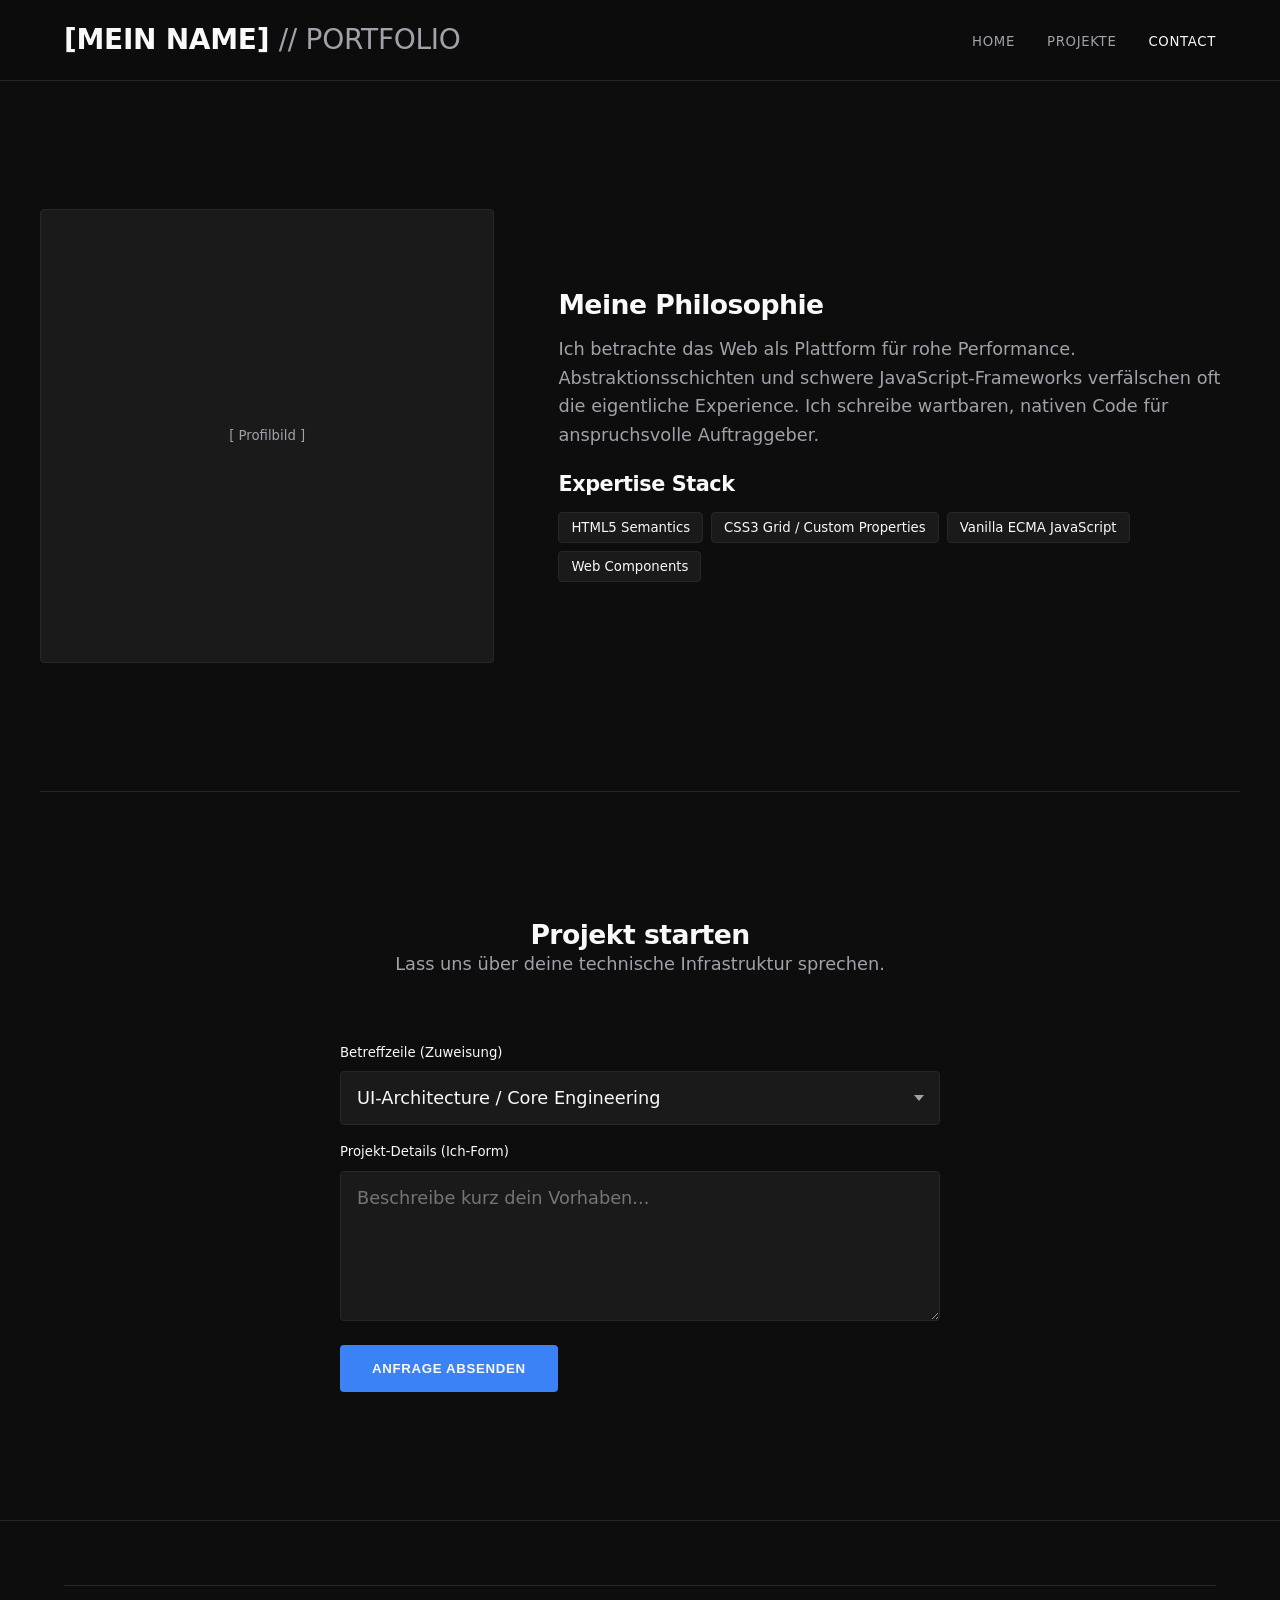
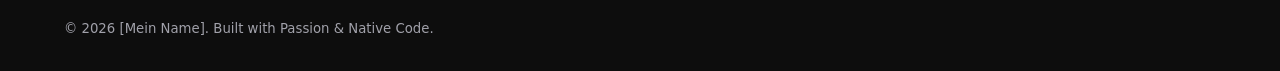
==== html/kontakt.html @ 68e11930 "Add projektdetail.html, projekte.html and kontakt.html basic structure" ====
<!doctype html>
<html lang="de">
  <head>
    <meta charset="UTF-8" />
    <meta name="viewport" content="width=device-width, initial-scale=1.0" />
    <title>About & Contact | Premium Portfolio</title>
    <link rel="stylesheet" href="../css/style.css" />
  </head>

  <body>
    <header class="site-header">
      <div class="container header-inner">
        <div class="logo">[Mein Name] <span>// Portfolio</span></div>
        <nav aria-label="Hauptnavigation">
          <ul class="nav-list">
            <li><a href="index.html" class="nav-link">Home</a></li>
            <li><a href="projekte.html" class="nav-link">Projekte</a></li>
            <li>
              <a href="kontakt.html" class="nav-link active" aria-current="page"
                >Contact</a
              >
            </li>
          </ul>
        </nav>
      </div>
    </header>

    <main class="container section-spacing">
      <section class="split-profile-grid" aria-label="Über mich">
        <div class="profile-image-placeholder"></div>
        <div>
          <h1 style="margin-bottom: var(--space-sm)">Meine Philosophie</h1>
          <p style="margin-bottom: var(--space-md)">
            Ich betrachte das Web als Plattform für rohe Performance.
            Abstraktionsschichten und schwere JavaScript-Frameworks verfälschen
            oft die eigentliche Experience. Ich schreibe wartbaren, nativen Code
            für anspruchsvolle Auftraggeber.
          </p>
          <h3>Expertise Stack</h3>
          <ul class="tech-tag-list">
            <li class="tech-tag">HTML5 Semantics</li>
            <li class="tech-tag">CSS3 Grid / Custom Properties</li>
            <li class="tech-tag">Vanilla ECMA JavaScript</li>
            <li class="tech-tag">Web Components</li>
          </ul>
        </div>
      </section>

      <section
        aria-labelledby="contact-heading"
        style="
          border-top: 1px solid var(--border-color);
          padding-top: var(--space-xxl);
        "
      >
        <div style="text-align: center; margin-bottom: var(--space-xl)">
          <h2 id="contact-heading">Projekt starten</h2>
          <p>Lass uns über deine technische Infrastruktur sprechen.</p>
        </div>

        <form class="form-stack" action="#" method="POST">
          <div>
            <label
              for="subject"
              style="
                display: block;
                font-size: var(--fs-small);
                margin-bottom: var(--space-xs);
              "
              >Betreffzeile (Zuweisung)</label
            >
            <div class="select-wrapper">
              <select id="subject" class="custom-select" name="subject">
                <option value="architecture">
                  UI-Architecture / Core Engineering
                </option>
                <option value="design-system">
                  Design System Implementation
                </option>
                <option value="consulting">
                  Technisches Consulting / Performance-Audit
                </option>
              </select>
            </div>
          </div>

          <div>
            <label
              for="msg"
              style="
                display: block;
                font-size: var(--fs-small);
                margin-bottom: var(--space-xs);
              "
              >Projekt-Details (Ich-Form)</label
            >
            <textarea
              id="msg"
              class="form-textarea"
              placeholder="Beschreibe kurz dein Vorhaben..."
              name="message"
              required
            ></textarea>
          </div>

          <button
            type="submit"
            class="btn btn-primary"
            style="align-self: flex-start"
          >
            Anfrage absenden
          </button>
        </form>
      </section>
    </main>

    <footer class="site-footer">
      <div class="container">
        <div class="footer-bottom">
          <p>&copy; 2026 [Mein Name]. Built with Passion & Native Code.</p>
        </div>
      </div>
    </footer>
  </body>
</html>
---- css/style.css ----
/* ==========================================================================
   HIGH-CONTRAST MINIMALIST DESIGN SYSTEM
   ========================================================================== */

:root {
  /* Farb-Tokens */
  --bg-primary: #0d0d0d;
  /* Tiefes Schwarzgrau */
  --bg-secondary: #1a1a1a;
  /* Surface / Karten / Felder */
  --text-main: #f9f9f9;
  /* Nahezu Weiß für Core-Inhalte */
  --text-muted: #a1a1aa;
  /* Kühles Mittelgrau für Fließtext */
  --accent: #3b82f6;
  /* Strahlendes Königsblau */
  --accent-hover: #60a5fa;
  /* Hellere Nuance für Interaktionen */
  --border-color: #27272a;
  /* Subtiles Trenngrau */

  /* 8px-Rastersystem */
  --space-xs: 8px;
  --space-sm: 16px;
  --space-md: 24px;
  --space-lg: 32px;
  --space-xl: 64px;
  --space-xxl: 128px;

  /* Typografie (Fokus auf Inter / System-Sans) */
  --fs-h1: clamp(2.5rem, 5vw + 1rem, 4.5rem);
  --fs-h2: clamp(1.85rem, 3.5vw + 1rem, 2.75rem);
  --fs-h3: clamp(1.25rem, 1.5vw + 1rem, 1.75rem);
  --fs-body: clamp(1rem, 0.2vw + 0.95rem, 1.125rem);
  --fs-small: clamp(0.8rem, 0.1vw + 0.75rem, 0.9rem);
}

/* ==========================================================================
   GLOBAL RESETS
   ========================================================================== */

*,
*::before,
*::after {
  box-sizing: border-box;
  margin: 0;
  padding: 0;
}

body {
  background-color: var(--bg-primary);
  color: var(--text-main);
  font-family:
    "Inter",
    system-ui,
    -apple-system,
    sans-serif;
  font-size: var(--fs-body);
  line-height: 1.6;
  display: flex;
  flex-direction: column;
  min-height: 100vh;
  overflow-x: hidden;
}

/* Typografie Core */
h1,
h2,
h3 {
  font-weight: 700;
  letter-spacing: -0.02em;
  line-height: 1.1;
  color: var(--text-main);
}

p {
  color: var(--text-muted);
}

a {
  color: inherit;
  text-decoration: none;
  transition: all 0.2s ease-in-out;
}

.container {
  width: 100%;
  max-width: 1200px;
  /* Laut Konzept */
  margin: 0 auto;
  padding: 0 var(--space-md);
}

.section-spacing {
  padding: var(--space-xxl) 0;
}

/* ==========================================================================
   KOMPONENTEN & SEKTIONEN
   ========================================================================== */

/* Header & Navigation */
.site-header {
  border-bottom: 1px solid var(--border-color);
  background-color: rgba(13, 13, 13, 0.8);
  backdrop-filter: blur(12px);
  position: sticky;
  top: 0;
  z-index: 100;
}

.header-inner {
  display: flex;
  justify-content: space-between;
  align-items: center;
  height: 80px;
}

.logo {
  font-weight: 800;
  font-size: var(--fs-h3);
  text-transform: uppercase;
  letter-spacing: -0.01em;
}

.logo span {
  font-weight: 400;
  color: var(--text-muted);
}

.nav-list {
  display: flex;
  gap: var(--space-lg);
  list-style: none;
}

.nav-link {
  font-size: var(--fs-small);
  font-weight: 500;
  text-transform: uppercase;
  letter-spacing: 0.05em;
  color: var(--text-muted);
}

.nav-link:hover,
.nav-link.active {
  color: var(--text-main);
}

/* Hero Sektion */
.hero {
  min-height: 70vh;
  display: flex;
  flex-direction: column;
  justify-content: center;
  align-items: flex-start;
}

.hero-pitch {
  font-size: var(--fs-h1);
  max-width: 20ch;
  margin-bottom: var(--space-md);
}

.hero-lead {
  font-size: var(--fs-h3);
  max-width: 40ch;
  margin-bottom: var(--space-xl);
}

/* Buttons */
.btn {
  display: inline-flex;
  align-items: center;
  padding: var(--space-sm) var(--space-lg);
  font-size: var(--fs-small);
  font-weight: 600;
  text-transform: uppercase;
  letter-spacing: 0.05em;
  border-radius: 4px;
  cursor: pointer;
  transition: all 0.2s ease;
}

.btn-primary {
  background-color: var(--accent);
  color: var(--text-main);
  border: none;
}

.btn-primary:hover {
  background-color: var(--accent-hover);
}

/* Projekt-Grid (3 Spalten) */
.project-grid {
  display: grid;
  grid-template-columns: repeat(3, 1fr);
  gap: var(--space-md);
  margin-top: var(--space-xl);
}

.project-card {
  background-color: var(--bg-secondary);
  border: 1px solid var(--border-color);
  border-radius: 4px;
  overflow: hidden;
  display: flex;
  flex-direction: column;
}

.project-card:hover {
  border-color: var(--accent);
}

.card-image {
  width: 100%;
  aspect-ratio: 16 / 9;
  background-color: var(--bg-primary);
  border-bottom: 1px solid var(--border-color);
}

.card-body {
  padding: var(--space-lg);
  display: flex;
  flex-direction: column;
  gap: var(--space-sm);
  flex-grow: 1;
}

.card-tags {
  display: flex;
  gap: var(--space-xs);
}

.tag {
  font-size: 10px;
  text-transform: uppercase;
  letter-spacing: 0.05em;
  color: var(--accent);
  font-weight: 600;
}

.card-text {
  font-size: var(--fs-small);
  flex-grow: 1;
}

.card-link {
  font-size: var(--fs-small);
  font-weight: 600;
  color: var(--text-main);
  margin-top: var(--space-sm);
}

.card-link:hover {
  color: var(--accent);
}

/* Newsletter-Formular Sektion */
.newsletter {
  background-color: var(--bg-secondary);
  border-top: 1px solid var(--border-color);
  border-bottom: 1px solid var(--border-color);
}

.newsletter-inner {
  display: flex;
  justify-content: space-between;
  align-items: center;
  gap: var(--space-xl);
}

.newsletter-text {
  max-width: 500px;
}

.newsletter-text h2 {
  margin-bottom: var(--space-sm);
}

.newsletter-form {
  display: flex;
  gap: var(--space-sm);
  flex-grow: 1;
  max-width: 500px;
}

.input-field {
  flex-grow: 1;
  background-color: var(--bg-primary);
  border: 1px solid var(--border-color);
  padding: var(--space-sm);
  color: var(--text-main);
  font-family: inherit;
  border-radius: 4px;
}

.input-field:focus {
  outline: none;
  border-color: var(--accent);
}

/* Footer Architecture */
.site-footer {
  background-color: var(--bg-primary);
  border-top: 1px solid var(--border-color);
  padding: var(--space-xl) 0 var(--space-lg) 0;
  margin-top: auto;
}

.footer-inner {
  display: flex;
  justify-content: space-between;
  align-items: flex-start;
  margin-bottom: var(--space-xl);
}

.footer-col h4 {
  font-size: var(--fs-small);
  text-transform: uppercase;
  letter-spacing: 0.1em;
  margin-bottom: var(--space-sm);
}

.footer-links {
  list-style: none;
  display: flex;
  flex-direction: column;
  gap: var(--space-xs);
}

.footer-links a {
  font-size: var(--fs-small);
  color: var(--text-muted);
}

.footer-links a:hover {
  color: var(--text-main);
}

.footer-bottom {
  border-top: 1px solid var(--border-color);
  padding-top: var(--space-lg);
  display: flex;
  justify-content: space-between;
  font-size: var(--fs-small);
  color: var(--text-muted);
}

/* ==========================================================================
   RESPONSIVE LAYOUT BREAKPOINTS
   ========================================================================== */

@media (max-width: 1024px) {
  .project-grid {
    grid-template-columns: repeat(2, 1fr);
    /* Tablet: 2 Spalten */
  }

  .newsletter-inner {
    flex-direction: column;
    align-items: start;
  }

  .newsletter-form {
    width: 100%;
    max-width: none;
  }
}

@media (max-width: 768px) {
  .project-grid {
    grid-template-columns: 1fr;
    /* Mobile: 1 Spalte */
  }

  .header-inner,
  .footer-inner,
  .footer-bottom {
    flex-direction: column;
    gap: var(--space-lg);
    text-align: center;
  }

  .footer-inner {
    align-items: center;
  }

  .newsletter-form {
    flex-direction: column;
  }
}

/* ==========================================================================
   PROJEKTÜBERSICHT (projekte.html) EXTENSIONS
   ========================================================================== */

/* Filter-Bar Flexbox System */
.filter-bar {
  display: flex;
  gap: var(--space-sm);
  flex-wrap: wrap;
  margin-bottom: var(--space-xl);
  list-style: none;
}

.filter-pill {
  background-color: var(--bg-secondary);
  border: 1px solid var(--border-color);
  color: var(--text-muted);
  padding: var(--space-xs) var(--space-sm);
  border-radius: 30px;
  /* Perfekte Pillenform */
  font-size: var(--fs-small);
  font-weight: 600;
  cursor: pointer;
  text-transform: uppercase;
  letter-spacing: 0.05em;
  transition: all 0.2s cubic-bezier(0.4, 0, 0.2, 1);
}

.filter-pill:hover {
  border-color: var(--text-main);
  color: var(--text-main);
}

/* Aktiv Invertiert Zustand */
.filter-pill.active {
  background-color: var(--text-main);
  color: var(--bg-primary);
  border-color: var(--text-main);
}

/* Bookmark Herz-Icon */
.bookmark-btn {
  position: absolute;
  top: var(--space-sm);
  right: var(--space-sm);
  background-color: rgba(13, 13, 13, 0.7);
  border: 1px solid var(--border-color);
  color: var(--text-muted);
  width: 36px;
  height: 36px;
  border-radius: 50%;
  display: flex;
  align-items: center;
  justify-content: center;
  cursor: pointer;
  backdrop-filter: blur(4px);
  z-index: 10;
  transition: all 0.2s ease;
}

.bookmark-btn:hover {
  color: #ef4444;
  border-color: #ef4444;
  transform: scale(1.05);
}

.bookmark-btn svg {
  width: 18px;
  height: 18px;
  fill: currentColor;
}

/* ==========================================================================
   PROJEKTDETAIL (projektdetail.html) EXTENSIONS
   ========================================================================== */

/* Asymmetrisches 2-Spalten-Grid (60% / 40%) */
.detail-grid {
  display: grid;
  grid-template-columns: 1.2fr 0.8fr;
  /* Entspricht exakt dem 60% zu 40% Verhältnis */
  gap: var(--space-xl);
  align-items: start;
}

.media-stack {
  display: flex;
  flex-direction: column;
  gap: var(--space-md);
}

.media-placeholder-video {
  width: 100%;
  aspect-ratio: 16 / 9;
  background-color: var(--bg-secondary);
  border: 1px solid var(--border-color);
  border-radius: 4px;
}

.sidebar-sticky {
  position: sticky;
  top: 112px;
  /* Header-Höhe + Padding */
  display: flex;
  flex-direction: column;
  gap: var(--space-lg);
}

/* Widget Container */
.calendar-widget-placeholder {
  background-color: var(--bg-secondary);
  border: 1px solid var(--border-color);
  border-radius: 4px;
  padding: var(--space-lg);
  min-height: 320px;
  display: flex;
  flex-direction: column;
  justify-content: center;
  align-items: center;
  text-align: center;
}

/* ==========================================================================
   KONTAKT & ÜBER MICH (kontakt.html) EXTENSIONS
   ========================================================================== */

.split-profile-grid {
  display: grid;
  grid-template-columns: 1fr 1.5fr;
  gap: var(--space-xl);
  align-items: center;
  margin-bottom: var(--space-xxl);
}

.profile-image-placeholder {
  width: 100%;
  aspect-ratio: 1 / 1;
  /* Quadratisch laut Blueprint */
  background-color: var(--bg-secondary);
  border: 1px solid var(--border-color);
  border-radius: 4px;
  position: relative;
}

.profile-image-placeholder::before {
  content: "[ Profilbild ]";
  position: absolute;
  top: 50%;
  left: 50%;
  transform: translate(-50%, -50%);
  color: var(--text-muted);
  font-size: var(--fs-small);
}

.tech-tag-list {
  display: flex;
  flex-wrap: wrap;
  gap: var(--space-xs);
  margin-top: var(--space-sm);
  list-style: none;
}

.tech-tag {
  background-color: var(--bg-secondary);
  border: 1px solid var(--border-color);
  padding: 4px 12px;
  font-size: var(--fs-small);
  border-radius: 4px;
}

/* Stilisierter Custom Select Dropdown */
.select-wrapper {
  position: relative;
  width: 100%;
}

.custom-select {
  width: 100%;
  padding: var(--space-sm);
  background-color: var(--bg-secondary);
  /* Vorgabe: Input auf bg-secondary */
  border: 1px solid var(--border-color);
  color: var(--text-main);
  font-family: inherit;
  font-size: var(--fs-body);
  border-radius: 4px;
  appearance: none;
  /* Deaktiviert nativen Browser-Arrow */
  -webkit-appearance: none;
  cursor: pointer;
}

.custom-select:focus {
  outline: none;
  border-color: var(--accent);
}

/* Eigener Custom-Pfeil über CSS-Pseudo-Element */
.select-wrapper::after {
  content: "";
  position: absolute;
  right: var(--space-sm);
  top: 50%;
  transform: translateY(-50%);
  width: 0;
  height: 0;
  border-left: 5px solid transparent;
  border-right: 5px solid transparent;
  border-top: 6px solid var(--text-muted);
  pointer-events: none;
}

.form-textarea {
  width: 100%;
  min-height: 150px;
  padding: var(--space-sm);
  background-color: var(--bg-secondary);
  border: 1px solid var(--border-color);
  color: var(--text-main);
  font-family: inherit;
  font-size: var(--fs-body);
  border-radius: 4px;
  resize: vertical;
}

.form-textarea:focus {
  outline: none;
  border-color: var(--accent);
}

.form-stack {
  display: flex;
  flex-direction: column;
  gap: var(--space-sm);
  max-width: 600px;
  margin: 0 auto;
}

/* Responsive Fallbacks */
@media (max-width: 968px) {
  .detail-grid,
  .split-profile-grid {
    grid-template-columns: 1fr;
    gap: var(--space-lg);
  }
}
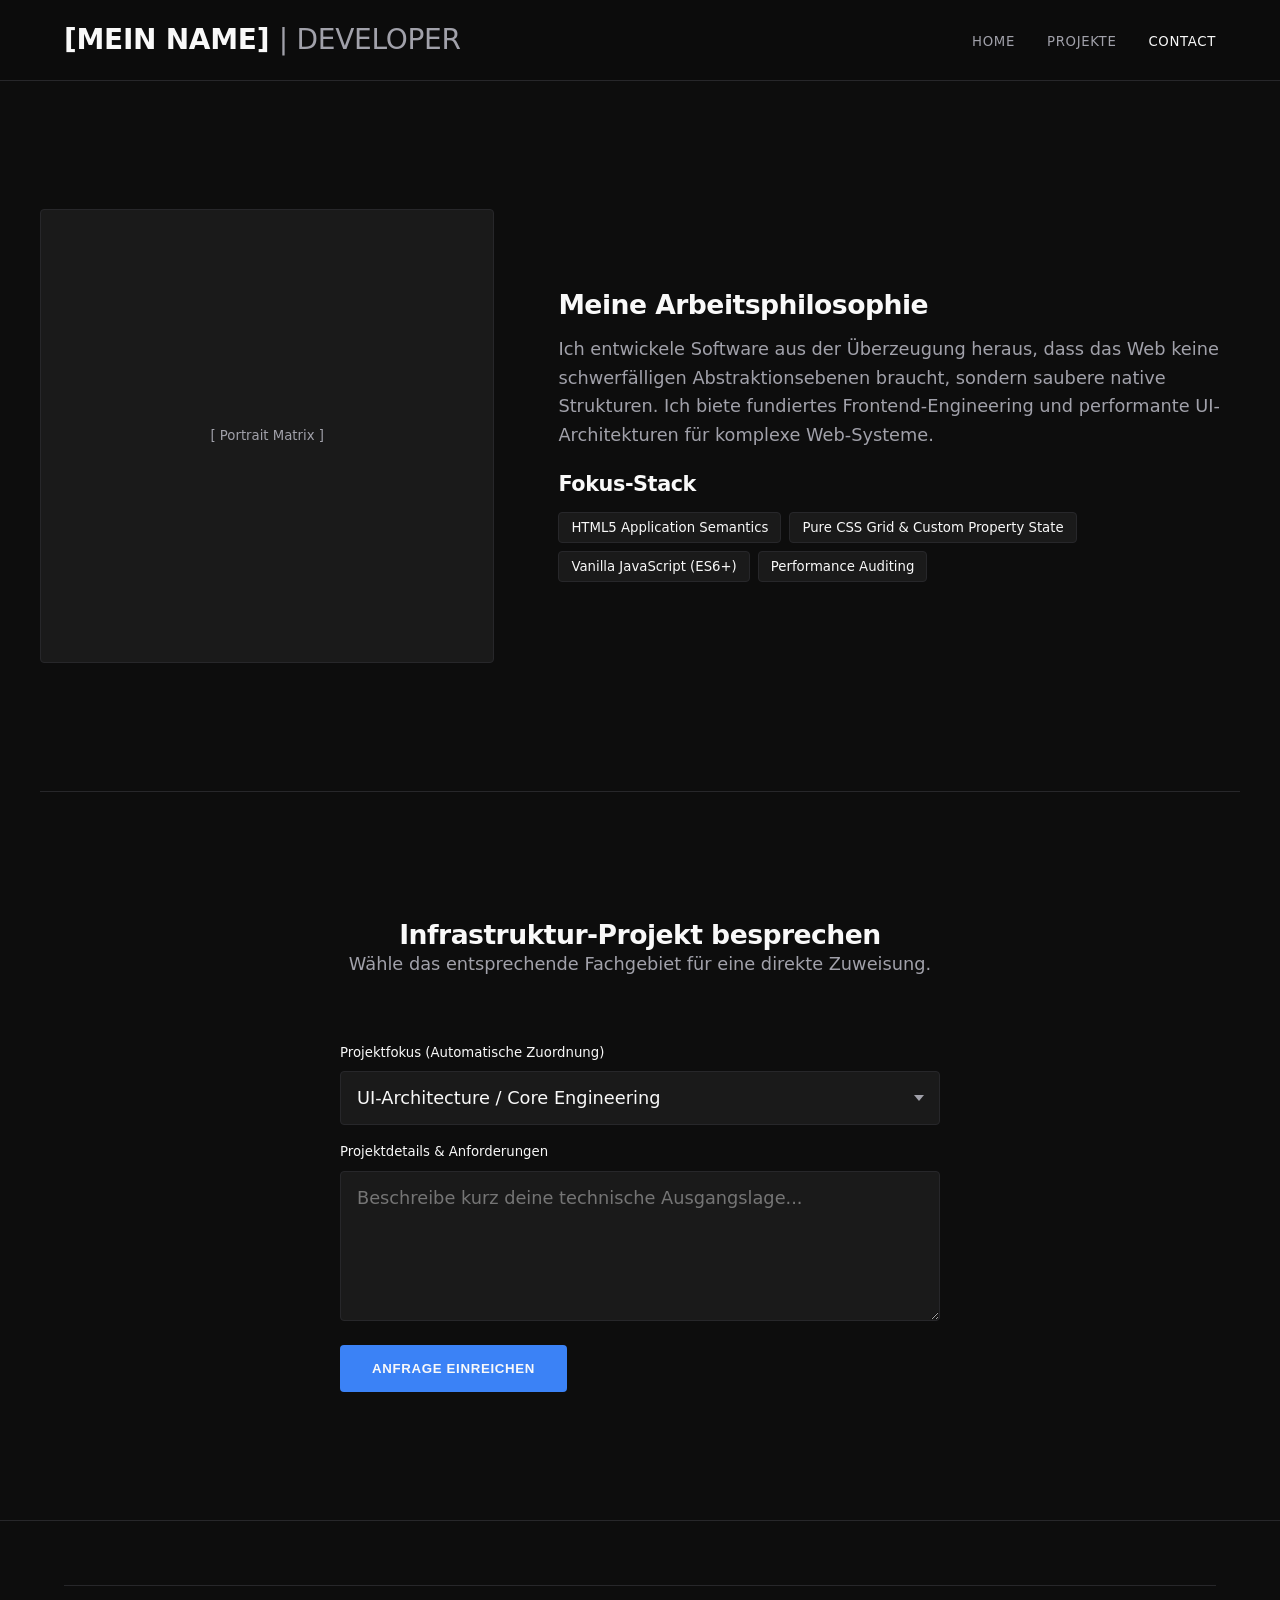
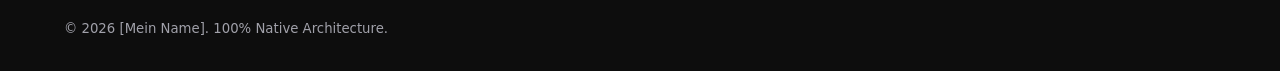
==== commit 7b16b437: "Remove bookmark-btn from project-card, Add Images and remove empty space/add content in projektdetai" ====
--- a/html/kontakt.html
+++ b/html/kontakt.html
@@ -3,14 +3,14 @@
   <head>
     <meta charset="UTF-8" />
     <meta name="viewport" content="width=device-width, initial-scale=1.0" />
-    <title>About & Contact | Premium Portfolio</title>
+    <title>Developer Portfolio | Contact</title>
     <link rel="stylesheet" href="../css/style.css" />
   </head>
 
   <body>
     <header class="site-header">
       <div class="container header-inner">
-        <div class="logo">[Mein Name] <span>// Portfolio</span></div>
+        <div class="logo">[Mein Name] <span>| Developer</span></div>
         <nav aria-label="Hauptnavigation">
           <ul class="nav-list">
             <li><a href="index.html" class="nav-link">Home</a></li>
@@ -26,59 +26,59 @@
     </header>
 
     <main class="container section-spacing">
-      <section class="split-profile-grid" aria-label="Über mich">
+      <section class="split-profile-grid" aria-label="Über mich & Vision">
         <div class="profile-image-placeholder"></div>
         <div>
-          <h1 style="margin-bottom: var(--space-sm)">Meine Philosophie</h1>
+          <h1 style="margin-bottom: var(--space-sm)">
+            Meine Arbeitsphilosophie
+          </h1>
           <p style="margin-bottom: var(--space-md)">
-            Ich betrachte das Web als Plattform für rohe Performance.
-            Abstraktionsschichten und schwere JavaScript-Frameworks verfälschen
-            oft die eigentliche Experience. Ich schreibe wartbaren, nativen Code
-            für anspruchsvolle Auftraggeber.
+            Ich entwickele Software aus der Überzeugung heraus, dass das Web
+            keine schwerfälligen Abstraktionsebenen braucht, sondern saubere
+            native Strukturen. Ich biete fundiertes Frontend-Engineering und
+            performante UI-Architekturen für komplexe Web-Systeme.
           </p>
-          <h3>Expertise Stack</h3>
+          <h3>Fokus-Stack</h3>
           <ul class="tech-tag-list">
-            <li class="tech-tag">HTML5 Semantics</li>
-            <li class="tech-tag">CSS3 Grid / Custom Properties</li>
-            <li class="tech-tag">Vanilla ECMA JavaScript</li>
-            <li class="tech-tag">Web Components</li>
+            <li class="tech-tag">HTML5 Application Semantics</li>
+            <li class="tech-tag">Pure CSS Grid & Custom Property State</li>
+            <li class="tech-tag">Vanilla JavaScript (ES6+)</li>
+            <li class="tech-tag">Performance Auditing</li>
           </ul>
         </div>
       </section>
 
       <section
-        aria-labelledby="contact-heading"
+        aria-labelledby="form-title"
         style="
           border-top: 1px solid var(--border-color);
           padding-top: var(--space-xxl);
         "
       >
         <div style="text-align: center; margin-bottom: var(--space-xl)">
-          <h2 id="contact-heading">Projekt starten</h2>
-          <p>Lass uns über deine technische Infrastruktur sprechen.</p>
+          <h2 id="form-title">Infrastruktur-Projekt besprechen</h2>
+          <p>Wähle das entsprechende Fachgebiet für eine direkte Zuweisung.</p>
         </div>
 
         <form class="form-stack" action="#" method="POST">
           <div>
             <label
-              for="subject"
+              for="routing-subject"
               style="
                 display: block;
                 font-size: var(--fs-small);
                 margin-bottom: var(--space-xs);
               "
-              >Betreffzeile (Zuweisung)</label
+              >Projektfokus (Automatische Zuordnung)</label
             >
             <div class="select-wrapper">
-              <select id="subject" class="custom-select" name="subject">
-                <option value="architecture">
+              <select id="routing-subject" class="custom-select" name="subject">
+                <option value="ui-engineering">
                   UI-Architecture / Core Engineering
                 </option>
-                <option value="design-system">
-                  Design System Implementation
-                </option>
-                <option value="consulting">
-                  Technisches Consulting / Performance-Audit
+                <option value="design-system">Design System Integration</option>
+                <option value="performance-audit">
+                  Performance Audit & Refactoring
                 </option>
               </select>
             </div>
@@ -86,18 +86,18 @@
 
           <div>
             <label
-              for="msg"
+              for="project-details"
               style="
                 display: block;
                 font-size: var(--fs-small);
                 margin-bottom: var(--space-xs);
               "
-              >Projekt-Details (Ich-Form)</label
+              >Projektdetails & Anforderungen</label
             >
             <textarea
-              id="msg"
+              id="project-details"
               class="form-textarea"
-              placeholder="Beschreibe kurz dein Vorhaben..."
+              placeholder="Beschreibe kurz deine technische Ausgangslage..."
               name="message"
               required
             ></textarea>
@@ -108,7 +108,7 @@
             class="btn btn-primary"
             style="align-self: flex-start"
           >
-            Anfrage absenden
+            Anfrage einreichen
           </button>
         </form>
       </section>
@@ -117,7 +117,7 @@
     <footer class="site-footer">
       <div class="container">
         <div class="footer-bottom">
-          <p>&copy; 2026 [Mein Name]. Built with Passion & Native Code.</p>
+          <p>&copy; 2026 [Mein Name]. 100% Native Architecture.</p>
         </div>
       </div>
     </footer>
--- a/css/style.css
+++ b/css/style.css
@@ -1,23 +1,23 @@
 /* ==========================================================================
-   HIGH-CONTRAST MINIMALIST DESIGN SYSTEM
+   HIGH-CONTRAST MINIMALIST DESIGN SYSTEM & TOKENS
    ========================================================================== */
 
 :root {
   /* Farb-Tokens */
   --bg-primary: #0d0d0d;
-  /* Tiefes Schwarzgrau */
+  /* Tiefes Schwarzgrau für globalen Hintergrund */
   --bg-secondary: #1a1a1a;
-  /* Surface / Karten / Felder */
+  /* Surface-Farbe für Karten, Formularfelder, Sektionen */
   --text-main: #f9f9f9;
-  /* Nahezu Weiß für Core-Inhalte */
+  /* Nahezu Weiß für maximale Lesbarkeit */
   --text-muted: #a1a1aa;
-  /* Kühles Mittelgrau für Fließtext */
+  /* Mittleres Grau für sekundäre Texte */
   --accent: #3b82f6;
-  /* Strahlendes Königsblau */
+  /* Königsblau als primärer Interaktionsfokus */
   --accent-hover: #60a5fa;
-  /* Hellere Nuance für Interaktionen */
+  /* Hellere Nuance für Hover-Zustände */
   --border-color: #27272a;
-  /* Subtiles Trenngrau */
+  /* Subtile Trennlinien */
 
   /* 8px-Rastersystem */
   --space-xs: 8px;
@@ -27,7 +27,7 @@
   --space-xl: 64px;
   --space-xxl: 128px;
 
-  /* Typografie (Fokus auf Inter / System-Sans) */
+  /* Fluid-Typografie (Skaliert dynamisch über den Viewport via clamp) */
   --fs-h1: clamp(2.5rem, 5vw + 1rem, 4.5rem);
   --fs-h2: clamp(1.85rem, 3.5vw + 1rem, 2.75rem);
   --fs-h3: clamp(1.25rem, 1.5vw + 1rem, 1.75rem);
@@ -36,7 +36,7 @@
 }
 
 /* ==========================================================================
-   GLOBAL RESETS
+   GLOBAL RESETS & CORE ELEMENT STYLES
    ========================================================================== */
 
 *,
@@ -63,10 +63,10 @@
   overflow-x: hidden;
 }
 
-/* Typografie Core */
 h1,
 h2,
-h3 {
+h3,
+h4 {
   font-weight: 700;
   letter-spacing: -0.02em;
   line-height: 1.1;
@@ -83,10 +83,10 @@
   transition: all 0.2s ease-in-out;
 }
 
+/* Layout-Hilfsklassen */
 .container {
   width: 100%;
   max-width: 1200px;
-  /* Laut Konzept */
   margin: 0 auto;
   padding: 0 var(--space-md);
 }
@@ -96,7 +96,7 @@
 }
 
 /* ==========================================================================
-   KOMPONENTEN & SEKTIONEN
+   WIEVERWENDBARE COMPONENT-TOKENS (FIGMA DESIGN SYSTEM)
    ========================================================================== */
 
 /* Header & Navigation */
@@ -147,31 +147,11 @@
   color: var(--text-main);
 }
 
-/* Hero Sektion */
-.hero {
-  min-height: 70vh;
-  display: flex;
-  flex-direction: column;
-  justify-content: center;
-  align-items: flex-start;
-}
-
-.hero-pitch {
-  font-size: var(--fs-h1);
-  max-width: 20ch;
-  margin-bottom: var(--space-md);
-}
-
-.hero-lead {
-  font-size: var(--fs-h3);
-  max-width: 40ch;
-  margin-bottom: var(--space-xl);
-}
-
 /* Buttons */
 .btn {
   display: inline-flex;
   align-items: center;
+  justify-content: center;
   padding: var(--space-sm) var(--space-lg);
   font-size: var(--fs-small);
   font-weight: 600;
@@ -180,19 +160,19 @@
   border-radius: 4px;
   cursor: pointer;
   transition: all 0.2s ease;
+  border: none;
 }
 
 .btn-primary {
   background-color: var(--accent);
   color: var(--text-main);
-  border: none;
 }
 
 .btn-primary:hover {
   background-color: var(--accent-hover);
 }
 
-/* Projekt-Grid (3 Spalten) */
+/* Universelles Projekt-Grid (Responsive 3-Spalten-Layout) */
 .project-grid {
   display: grid;
   grid-template-columns: repeat(3, 1fr);
@@ -207,6 +187,7 @@
   overflow: hidden;
   display: flex;
   flex-direction: column;
+  transition: border-color 0.2s ease;
 }
 
 .project-card:hover {
@@ -216,8 +197,20 @@
 .card-image {
   width: 100%;
   aspect-ratio: 16 / 9;
-  background-color: var(--bg-primary);
+  background-color: #222;
   border-bottom: 1px solid var(--border-color);
+  position: relative;
+}
+
+.card-image::before {
+  content: "Project Asset";
+  position: absolute;
+  top: 50%;
+  left: 50%;
+  transform: translate(-50%, -50%);
+  color: var(--border-color);
+  font-size: var(--fs-small);
+  text-transform: uppercase;
 }
 
 .card-body {
@@ -257,7 +250,32 @@
   color: var(--accent);
 }
 
-/* Newsletter-Formular Sektion */
+/* ==========================================================================
+   SEKTIONS-SPEZIFISCHE LAYOUT MODULE
+   ========================================================================== */
+
+/* Hero Bereich (index.html) */
+.hero {
+  min-height: 60vh;
+  display: flex;
+  flex-direction: column;
+  justify-content: center;
+  align-items: flex-start;
+}
+
+.hero-pitch {
+  font-size: var(--fs-h1);
+  max-width: 20ch;
+  margin-bottom: var(--space-md);
+}
+
+.hero-lead {
+  font-size: var(--fs-h3);
+  max-width: 40ch;
+  margin-bottom: var(--space-xl);
+}
+
+/* Newsletter Modul */
 .newsletter {
   background-color: var(--bg-secondary);
   border-top: 1px solid var(--border-color);
@@ -301,102 +319,7 @@
   border-color: var(--accent);
 }
 
-/* Footer Architecture */
-.site-footer {
-  background-color: var(--bg-primary);
-  border-top: 1px solid var(--border-color);
-  padding: var(--space-xl) 0 var(--space-lg) 0;
-  margin-top: auto;
-}
-
-.footer-inner {
-  display: flex;
-  justify-content: space-between;
-  align-items: flex-start;
-  margin-bottom: var(--space-xl);
-}
-
-.footer-col h4 {
-  font-size: var(--fs-small);
-  text-transform: uppercase;
-  letter-spacing: 0.1em;
-  margin-bottom: var(--space-sm);
-}
-
-.footer-links {
-  list-style: none;
-  display: flex;
-  flex-direction: column;
-  gap: var(--space-xs);
-}
-
-.footer-links a {
-  font-size: var(--fs-small);
-  color: var(--text-muted);
-}
-
-.footer-links a:hover {
-  color: var(--text-main);
-}
-
-.footer-bottom {
-  border-top: 1px solid var(--border-color);
-  padding-top: var(--space-lg);
-  display: flex;
-  justify-content: space-between;
-  font-size: var(--fs-small);
-  color: var(--text-muted);
-}
-
-/* ==========================================================================
-   RESPONSIVE LAYOUT BREAKPOINTS
-   ========================================================================== */
-
-@media (max-width: 1024px) {
-  .project-grid {
-    grid-template-columns: repeat(2, 1fr);
-    /* Tablet: 2 Spalten */
-  }
-
-  .newsletter-inner {
-    flex-direction: column;
-    align-items: start;
-  }
-
-  .newsletter-form {
-    width: 100%;
-    max-width: none;
-  }
-}
-
-@media (max-width: 768px) {
-  .project-grid {
-    grid-template-columns: 1fr;
-    /* Mobile: 1 Spalte */
-  }
-
-  .header-inner,
-  .footer-inner,
-  .footer-bottom {
-    flex-direction: column;
-    gap: var(--space-lg);
-    text-align: center;
-  }
-
-  .footer-inner {
-    align-items: center;
-  }
-
-  .newsletter-form {
-    flex-direction: column;
-  }
-}
-
-/* ==========================================================================
-   PROJEKTÜBERSICHT (projekte.html) EXTENSIONS
-   ========================================================================== */
-
-/* Filter-Bar Flexbox System */
+/* Filter Bar (projekte.html) */
 .filter-bar {
   display: flex;
   gap: var(--space-sm);
@@ -411,7 +334,6 @@
   color: var(--text-muted);
   padding: var(--space-xs) var(--space-sm);
   border-radius: 30px;
-  /* Perfekte Pillenform */
   font-size: var(--fs-small);
   font-weight: 600;
   cursor: pointer;
@@ -420,104 +342,101 @@
   transition: all 0.2s cubic-bezier(0.4, 0, 0.2, 1);
 }
 
-.filter-pill:hover {
+.filter-pill:hover,
+.filter-pill.active {
   border-color: var(--text-main);
   color: var(--text-main);
 }
 
-/* Aktiv Invertiert Zustand */
 .filter-pill.active {
   background-color: var(--text-main);
   color: var(--bg-primary);
-  border-color: var(--text-main);
-}
-
-/* Bookmark Herz-Icon */
-.bookmark-btn {
-  position: absolute;
-  top: var(--space-sm);
-  right: var(--space-sm);
-  background-color: rgba(13, 13, 13, 0.7);
-  border: 1px solid var(--border-color);
-  color: var(--text-muted);
-  width: 36px;
-  height: 36px;
-  border-radius: 50%;
-  display: flex;
-  align-items: center;
-  justify-content: center;
-  cursor: pointer;
-  backdrop-filter: blur(4px);
-  z-index: 10;
-  transition: all 0.2s ease;
-}
-
-.bookmark-btn:hover {
-  color: #ef4444;
-  border-color: #ef4444;
-  transform: scale(1.05);
-}
-
-.bookmark-btn svg {
-  width: 18px;
-  height: 18px;
-  fill: currentColor;
-}
-
-/* ==========================================================================
-   PROJEKTDETAIL (projektdetail.html) EXTENSIONS
-   ========================================================================== */
-
-/* Asymmetrisches 2-Spalten-Grid (60% / 40%) */
+}
+
+/* Asymmetrisches Spalten-Grid & Galerie (projektdetail.html) */
 .detail-grid {
   display: grid;
   grid-template-columns: 1.2fr 0.8fr;
-  /* Entspricht exakt dem 60% zu 40% Verhältnis */
   gap: var(--space-xl);
   align-items: start;
-}
-
-.media-stack {
-  display: flex;
-  flex-direction: column;
-  gap: var(--space-md);
-}
-
-.media-placeholder-video {
+  margin-bottom: var(--space-xxl);
+}
+
+.project-gallery {
+  display: grid;
+  grid-template-columns: repeat(2, 1fr);
+  gap: var(--space-sm);
+}
+
+.gallery-item {
   width: 100%;
+  aspect-ratio: 4 / 3;
+  background-color: var(--bg-secondary);
+  border: 1px solid var(--border-color);
+  border-radius: 4px;
+  position: relative;
+  overflow: hidden;
+}
+
+.gallery-item.featured {
+  grid-column: span 2;
   aspect-ratio: 16 / 9;
-  background-color: var(--bg-secondary);
-  border: 1px solid var(--border-color);
-  border-radius: 4px;
+}
+
+.gallery-item::before {
+  content: "Interface Capture";
+  position: absolute;
+  top: 50%;
+  left: 50%;
+  transform: translate(-50%, -50%);
+  color: #27272a;
+  font-size: var(--fs-small);
+  text-transform: uppercase;
+  letter-spacing: 0.1em;
 }
 
 .sidebar-sticky {
   position: sticky;
   top: 112px;
-  /* Header-Höhe + Padding */
   display: flex;
   flex-direction: column;
   gap: var(--space-lg);
 }
 
-/* Widget Container */
-.calendar-widget-placeholder {
-  background-color: var(--bg-secondary);
-  border: 1px solid var(--border-color);
-  border-radius: 4px;
-  padding: var(--space-lg);
-  min-height: 320px;
-  display: flex;
-  flex-direction: column;
-  justify-content: center;
-  align-items: center;
-  text-align: center;
-}
-
-/* ==========================================================================
-   KONTAKT & ÜBER MICH (kontakt.html) EXTENSIONS
-   ========================================================================== */
-
+.meta-block h3 {
+  font-size: var(--fs-small);
+  text-transform: uppercase;
+  letter-spacing: 0.05em;
+  color: var(--accent);
+  margin-bottom: var(--space-xs);
+}
+
+/* Whitespace Compensation Layer (Full-Width Sektion unten) */
+.architecture-breakdown {
+  background-color: var(--bg-secondary);
+  border-top: 1px solid var(--border-color);
+  border-bottom: 1px solid var(--border-color);
+  padding: var(--space-xl) 0;
+}
+
+.architecture-grid {
+  display: grid;
+  grid-template-columns: repeat(3, 1fr);
+  gap: var(--space-lg);
+}
+
+.arch-card {
+  display: flex;
+  flex-direction: column;
+  gap: var(--space-xs);
+}
+
+.arch-card h4 {
+  font-size: var(--fs-h3);
+  color: var(--text-main);
+}
+
+/* Profil & Formulare (kontakt.html) */
 .split-profile-grid {
   display: grid;
   grid-template-columns: 1fr 1.5fr;
@@ -529,7 +448,6 @@
 .profile-image-placeholder {
   width: 100%;
   aspect-ratio: 1 / 1;
-  /* Quadratisch laut Blueprint */
   background-color: var(--bg-secondary);
   border: 1px solid var(--border-color);
   border-radius: 4px;
@@ -537,7 +455,7 @@
 }
 
 .profile-image-placeholder::before {
-  content: "[ Profilbild ]";
+  content: "[ Portrait Matrix ]";
   position: absolute;
   top: 50%;
   left: 50%;
@@ -562,7 +480,6 @@
   border-radius: 4px;
 }
 
-/* Stilisierter Custom Select Dropdown */
 .select-wrapper {
   position: relative;
   width: 100%;
@@ -572,14 +489,12 @@
   width: 100%;
   padding: var(--space-sm);
   background-color: var(--bg-secondary);
-  /* Vorgabe: Input auf bg-secondary */
   border: 1px solid var(--border-color);
   color: var(--text-main);
   font-family: inherit;
   font-size: var(--fs-body);
   border-radius: 4px;
   appearance: none;
-  /* Deaktiviert nativen Browser-Arrow */
   -webkit-appearance: none;
   cursor: pointer;
 }
@@ -589,7 +504,6 @@
   border-color: var(--accent);
 }
 
-/* Eigener Custom-Pfeil über CSS-Pseudo-Element */
 .select-wrapper::after {
   content: "";
   position: absolute;
@@ -630,11 +544,111 @@
   margin: 0 auto;
 }
 
-/* Responsive Fallbacks */
+/* ==========================================================================
+   GLOBAL FOOTER ARCHITECTURE
+   ========================================================================== */
+
+.site-footer {
+  background-color: var(--bg-primary);
+  border-top: 1px solid var(--border-color);
+  padding: var(--space-xl) 0 var(--space-lg) 0;
+  margin-top: auto;
+}
+
+.footer-inner {
+  display: flex;
+  justify-content: space-between;
+  align-items: flex-start;
+  margin-bottom: var(--space-xl);
+}
+
+.footer-col h4 {
+  font-size: var(--fs-small);
+  text-transform: uppercase;
+  letter-spacing: 0.1em;
+  margin-bottom: var(--space-sm);
+}
+
+.footer-links {
+  list-style: none;
+  display: flex;
+  flex-direction: column;
+  gap: var(--space-xs);
+}
+
+.footer-links a {
+  font-size: var(--fs-small);
+  color: var(--text-muted);
+}
+
+.footer-links a:hover {
+  color: var(--text-main);
+}
+
+.footer-bottom {
+  border-top: 1px solid var(--border-color);
+  padding-top: var(--space-lg);
+  display: flex;
+  justify-content: space-between;
+  font-size: var(--fs-small);
+  color: var(--text-muted);
+}
+
+/* ==========================================================================
+   RESPONSIVE LAYOUT BREAKPOINTS
+   ========================================================================== */
+
+@media (max-width: 1024px) {
+  .project-grid {
+    grid-template-columns: repeat(2, 1fr);
+  }
+
+  .newsletter-inner {
+    flex-direction: column;
+    align-items: start;
+  }
+
+  .newsletter-form {
+    width: 100%;
+    max-width: none;
+  }
+}
+
 @media (max-width: 968px) {
   .detail-grid,
-  .split-profile-grid {
+  .split-profile-grid,
+  .architecture-grid {
     grid-template-columns: 1fr;
     gap: var(--space-lg);
   }
-}
+
+  .project-gallery {
+    grid-template-columns: 1fr;
+  }
+
+  .gallery-item.featured {
+    grid-column: span 1;
+  }
+}
+
+@media (max-width: 768px) {
+  .project-grid {
+    grid-template-columns: 1fr;
+  }
+
+  .header-inner,
+  .footer-inner,
+  .footer-bottom {
+    flex-direction: column;
+    gap: var(--space-lg);
+    text-align: center;
+  }
+
+  .footer-inner {
+    align-items: center;
+  }
+
+  .newsletter-form {
+    flex-direction: column;
+  }
+}
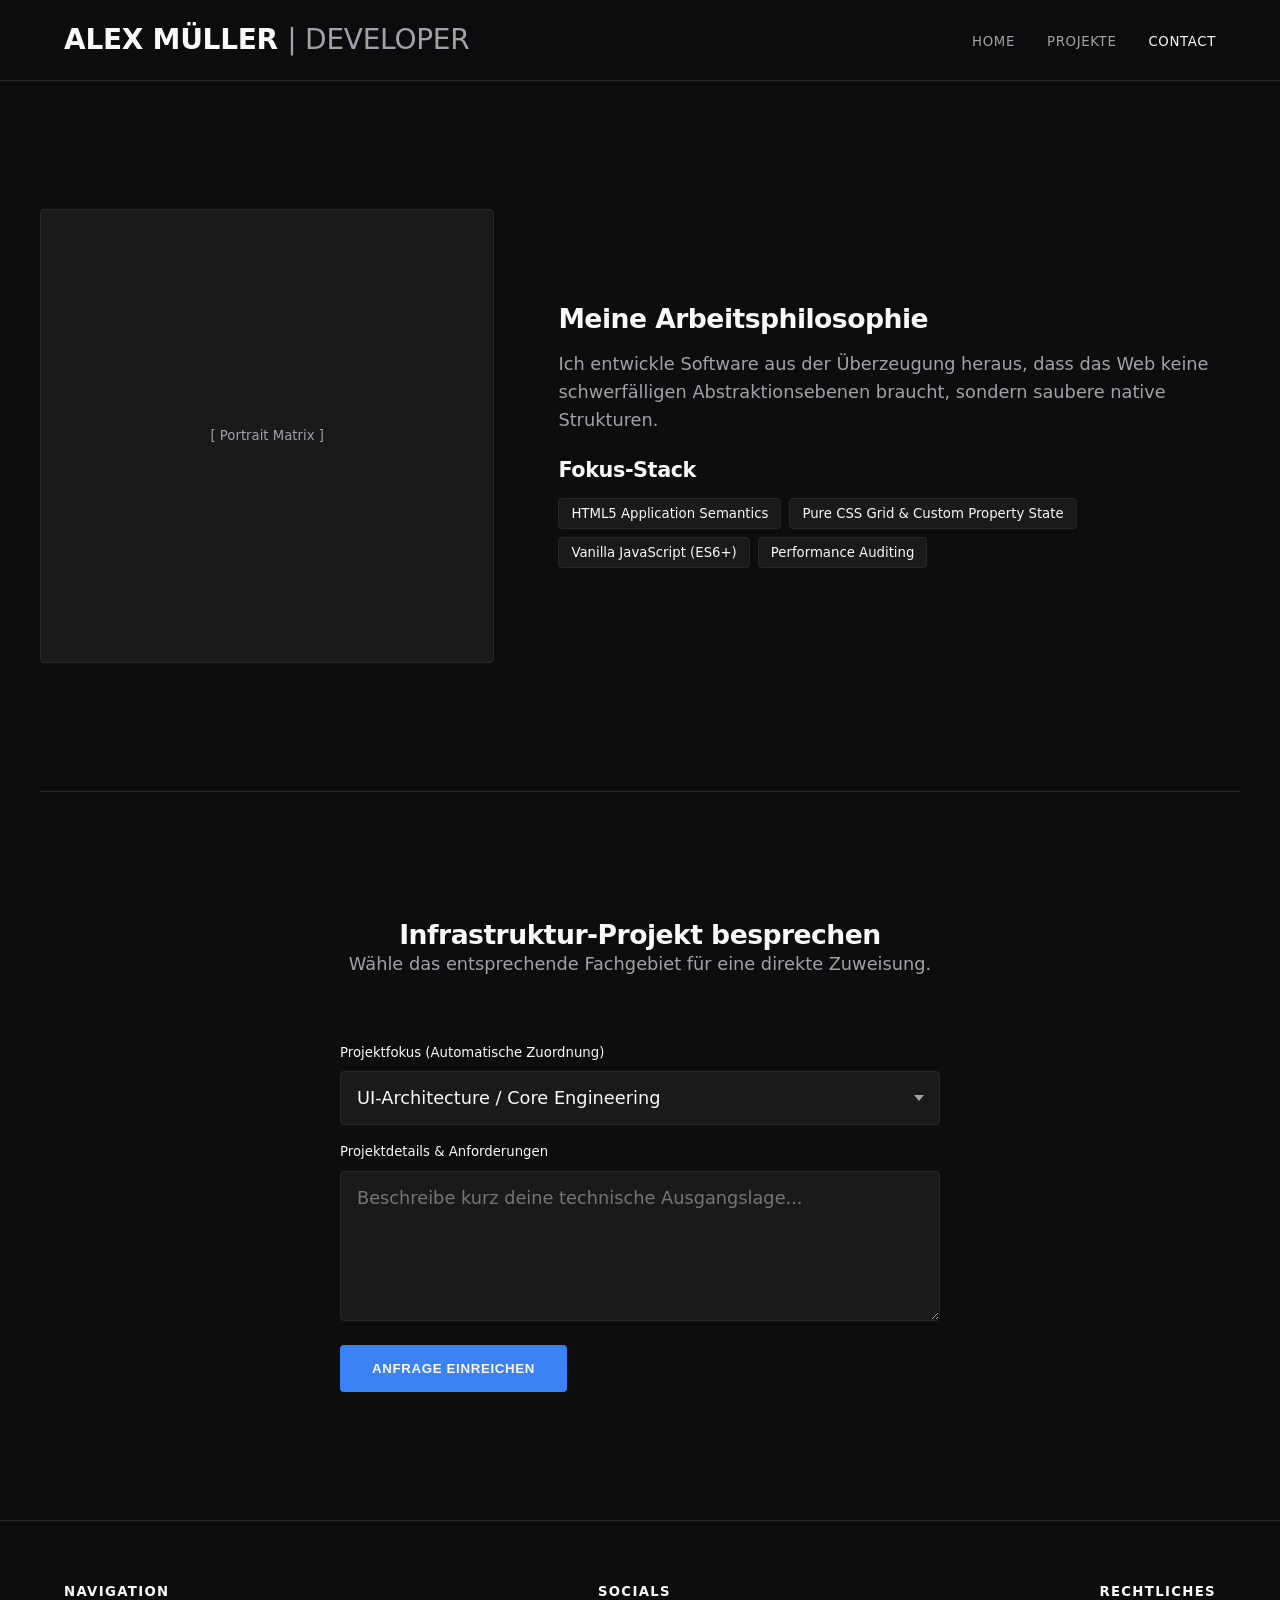
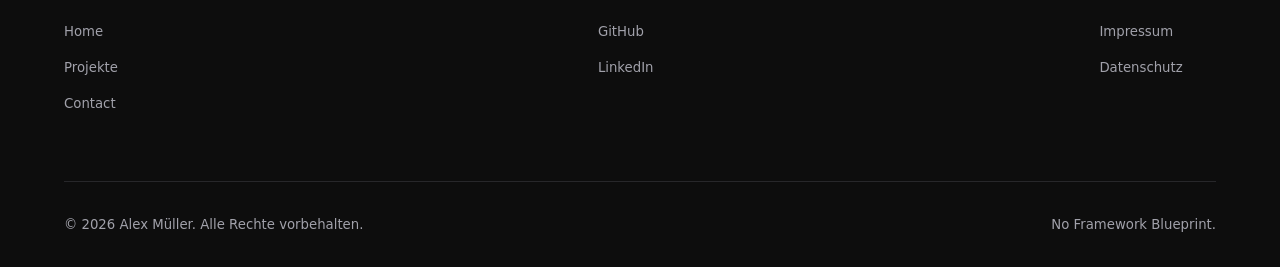
==== commit 5e0bc462: "Add Content to Kontakt Footer" ====
--- a/html/kontakt.html
+++ b/html/kontakt.html
@@ -116,10 +116,38 @@
 
     <footer class="site-footer">
       <div class="container">
+        <div class="footer-inner">
+          <div class="footer-col">
+            <h4>Navigation</h4>
+            <ul class="footer-links">
+              <li><a href="index.html">Home</a></li>
+              <li><a href="projekte.html">Projekte</a></li>
+              <li><a href="kontakt.html">Contact</a></li>
+            </ul>
+          </div>
+          <div class="footer-col">
+            <h4>Socials</h4>
+            <ul class="footer-links">
+              <li><a href="#" target="_blank" rel="noopener">GitHub</a></li>
+              <li><a href="#" target="_blank" rel="noopener">LinkedIn</a></li>
+            </ul>
+          </div>
+          <div class="footer-col">
+            <h4>Rechtliches</h4>
+            <ul class="footer-links">
+              <li><a href="#">Impressum</a></li>
+              <li><a href="#">Datenschutz</a></li>
+            </ul>
+          </div>
+        </div>
         <div class="footer-bottom">
-          <p>&copy; 2026 [Mein Name]. 100% Native Architecture.</p>
+          <p class="footer-copyright">
+            &copy; 2026 [Mein Name]. Alle Rechte vorbehalten.
+          </p>
+          <p>No Framework Blueprint.</p>
         </div>
       </div>
     </footer>
   </body>
+  <script src="../js/main.js"></script>
 </html>
--- a/css/style.css
+++ b/css/style.css
@@ -83,6 +83,11 @@
   transition: all 0.2s ease-in-out;
 }
 
+img {
+  display: block;
+  max-width: 100%;
+}
+
 /* Layout-Hilfsklassen */
 .container {
   width: 100%;
@@ -170,6 +175,7 @@
 
 .btn-primary:hover {
   background-color: var(--accent-hover);
+  transform: translateY(-1px);
 }
 
 /* Universelles Projekt-Grid (Responsive 3-Spalten-Layout) */
@@ -187,11 +193,14 @@
   overflow: hidden;
   display: flex;
   flex-direction: column;
-  transition: border-color 0.2s ease;
+  transition:
+    border-color 0.2s ease,
+    transform 0.2s ease;
 }
 
 .project-card:hover {
   border-color: var(--accent);
+  transform: translateY(-1px);
 }
 
 .card-image {
@@ -256,11 +265,13 @@
 
 /* Hero Bereich (index.html) */
 .hero {
-  min-height: 60vh;
+  min-height: 72vh;
   display: flex;
   flex-direction: column;
   justify-content: center;
   align-items: flex-start;
+  padding-top: var(--space-xl);
+  padding-bottom: var(--space-xl);
 }
 
 .hero-pitch {
@@ -280,6 +291,7 @@
   background-color: var(--bg-secondary);
   border-top: 1px solid var(--border-color);
   border-bottom: 1px solid var(--border-color);
+  margin-top: var(--space-lg);
 }
 
 .newsletter-inner {
@@ -359,7 +371,11 @@
   grid-template-columns: 1.2fr 0.8fr;
   gap: var(--space-xl);
   align-items: start;
-  margin-bottom: var(--space-xxl);
+  margin-bottom: var(--space-lg);
+}
+
+.detail-page-intro {
+  padding: var(--space-xl) 0 var(--space-lg);
 }
 
 .project-gallery {
@@ -411,12 +427,82 @@
   margin-bottom: var(--space-xs);
 }
 
+.detail-inquiry-form {
+  display: flex;
+  flex-direction: column;
+  gap: var(--space-sm);
+  padding: var(--space-md);
+  background-color: var(--bg-primary);
+  border: 1px solid var(--border-color);
+  border-radius: 4px;
+}
+
+.detail-inquiry-form label {
+  font-size: var(--fs-small);
+  color: var(--text-main);
+  font-weight: 600;
+}
+
+.detail-inquiry-form select,
+.detail-inquiry-form textarea {
+  width: 100%;
+  background-color: var(--bg-secondary);
+  border: 1px solid var(--border-color);
+  color: var(--text-main);
+  padding: var(--space-sm);
+  border-radius: 4px;
+  font-family: inherit;
+  font-size: var(--fs-small);
+}
+
+.detail-inquiry-form textarea {
+  min-height: 100px;
+  resize: vertical;
+}
+
+.detail-inquiry-form .form-status {
+  font-size: var(--fs-small);
+  color: var(--accent);
+  min-height: 1.2em;
+}
+
+.project-favorite-toggle,
+.favorite-toggle {
+  background: transparent;
+  border: 1px solid var(--border-color);
+  color: var(--text-main);
+  padding: 8px 12px;
+  border-radius: 4px;
+  font-size: var(--fs-small);
+  cursor: pointer;
+  transition:
+    border-color 0.2s ease,
+    color 0.2s ease;
+}
+
+.project-favorite-toggle:hover,
+.favorite-toggle:hover,
+.project-favorite-toggle.active,
+.favorite-toggle.active {
+  border-color: var(--accent);
+  color: var(--accent);
+}
+
+.card-actions {
+  display: flex;
+  justify-content: space-between;
+  align-items: center;
+  gap: var(--space-sm);
+  margin-top: var(--space-sm);
+}
+
 /* Whitespace Compensation Layer (Full-Width Sektion unten) */
 .architecture-breakdown {
   background-color: var(--bg-secondary);
   border-top: 1px solid var(--border-color);
   border-bottom: 1px solid var(--border-color);
-  padding: var(--space-xl) 0;
+  padding: var(--space-lg) 0;
+  margin-top: var(--space-sm);
 }
 
 .architecture-grid {
@@ -592,6 +678,7 @@
   justify-content: space-between;
   font-size: var(--fs-small);
   color: var(--text-muted);
+  gap: var(--space-sm);
 }
 
 /* ==========================================================================
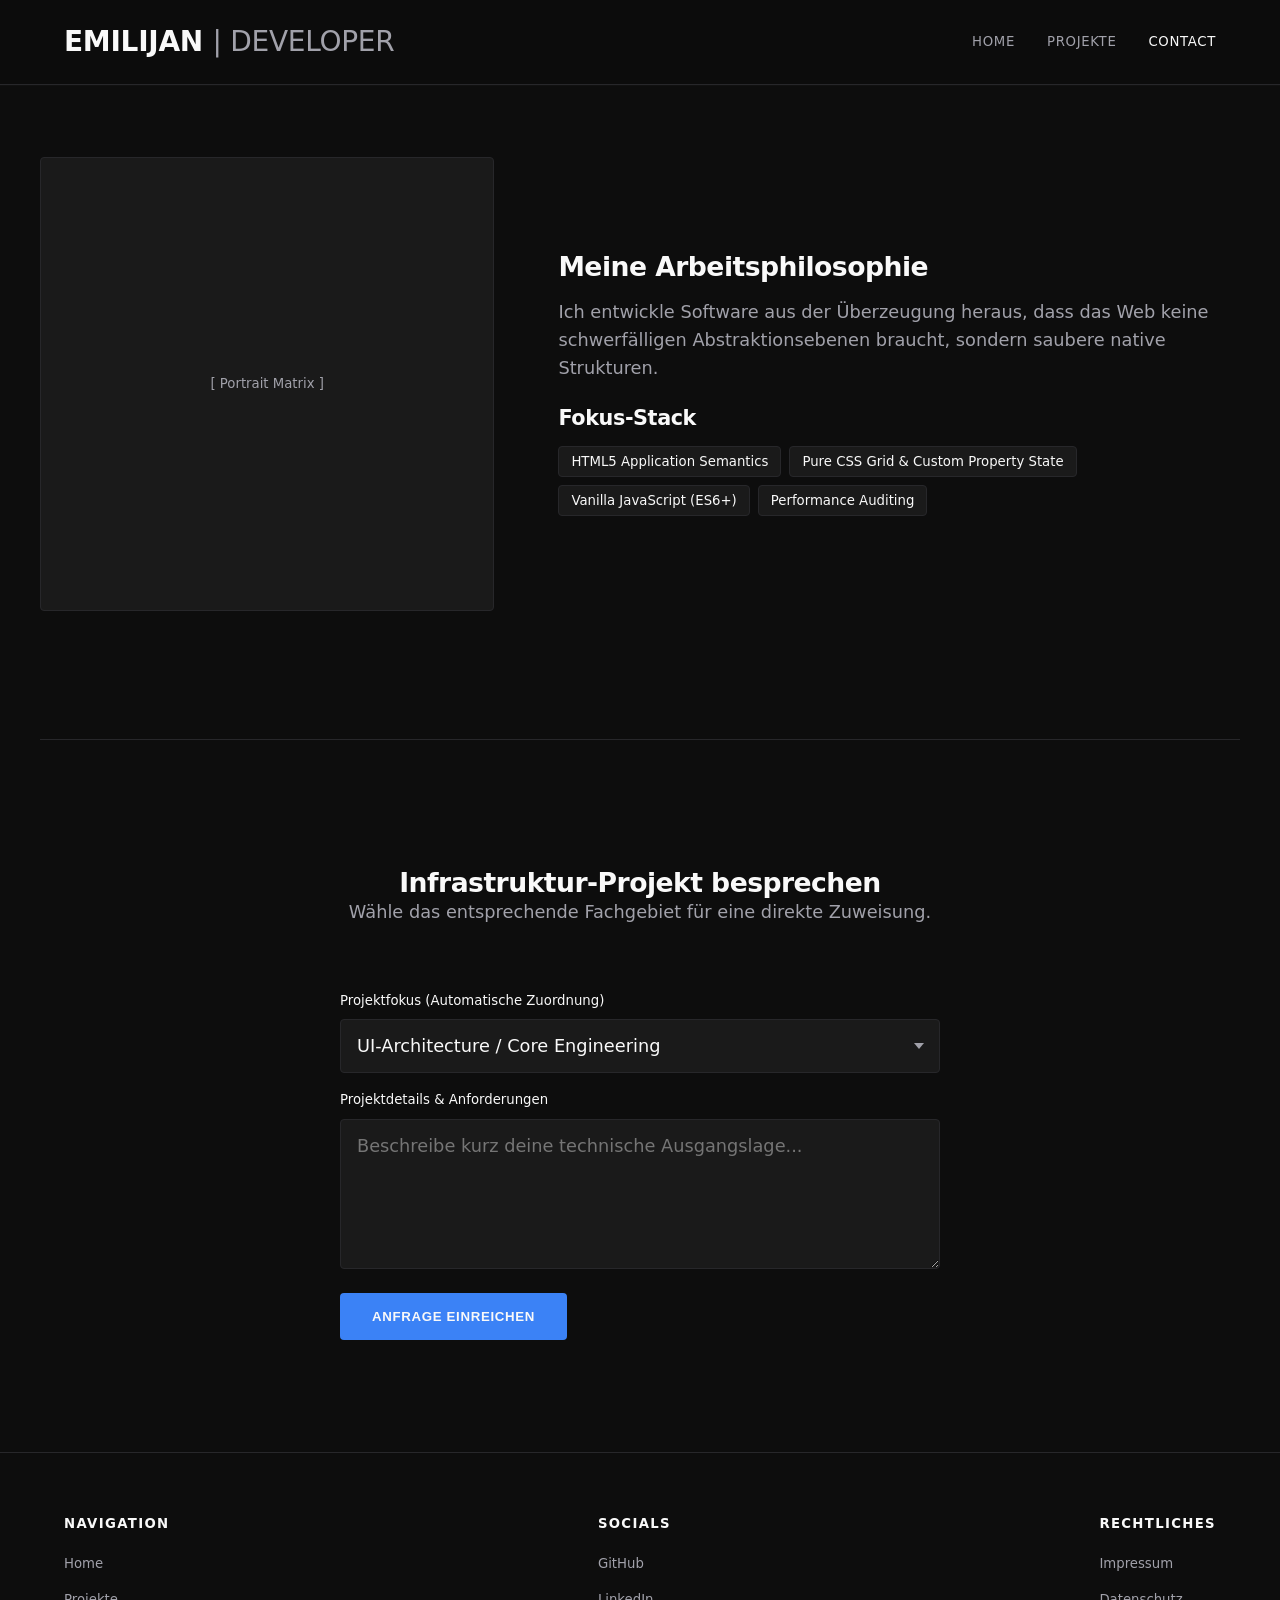
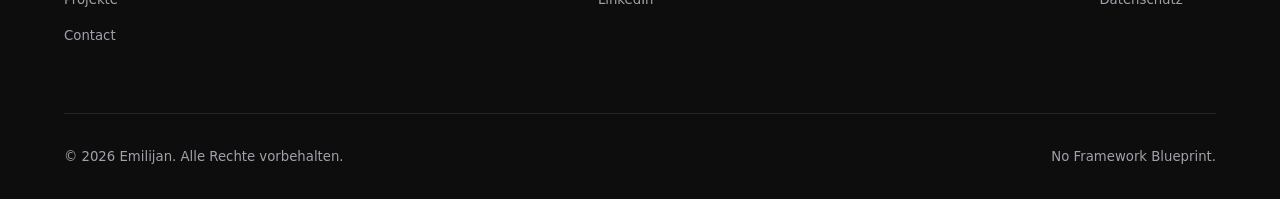
==== commit 61a1d4de: "Add Formular Functionality, add real Project Data" ====
--- a/html/kontakt.html
+++ b/html/kontakt.html
@@ -110,6 +110,7 @@
           >
             Anfrage einreichen
           </button>
+          <p class="form-status" aria-live="polite"></p>
         </form>
       </section>
     </main>
--- a/css/style.css
+++ b/css/style.css
@@ -97,7 +97,30 @@
 }
 
 .section-spacing {
-  padding: var(--space-xxl) 0;
+  padding: calc(var(--space-xl) + 8px) 0;
+}
+
+.section-heading-row {
+  display: flex;
+  justify-content: space-between;
+  align-items: baseline;
+  gap: var(--space-sm);
+  margin-bottom: var(--space-lg);
+}
+
+.section-heading-row h2 {
+  margin: 0;
+}
+
+.text-link {
+  color: var(--text-muted);
+  font-size: var(--fs-small);
+  text-transform: uppercase;
+  letter-spacing: 0.08em;
+}
+
+.text-link:hover {
+  color: var(--text-main);
 }
 
 /* ==========================================================================
@@ -112,13 +135,16 @@
   position: sticky;
   top: 0;
   z-index: 100;
+  box-shadow: 0 1px 0 rgba(255, 255, 255, 0.02);
 }
 
 .header-inner {
   display: flex;
   justify-content: space-between;
   align-items: center;
-  height: 80px;
+  min-height: 84px;
+  padding-top: var(--space-sm);
+  padding-bottom: var(--space-sm);
 }
 
 .logo {
@@ -145,6 +171,10 @@
   text-transform: uppercase;
   letter-spacing: 0.05em;
   color: var(--text-muted);
+  display: inline-flex;
+  align-items: center;
+  justify-content: center;
+  padding: 6px 0;
 }
 
 .nav-link:hover,
@@ -183,7 +213,7 @@
   display: grid;
   grid-template-columns: repeat(3, 1fr);
   gap: var(--space-md);
-  margin-top: var(--space-xl);
+  margin-top: var(--space-lg);
 }
 
 .project-card {
@@ -265,25 +295,28 @@
 
 /* Hero Bereich (index.html) */
 .hero {
-  min-height: 72vh;
+  min-height: 74vh;
   display: flex;
   flex-direction: column;
   justify-content: center;
   align-items: flex-start;
-  padding-top: var(--space-xl);
-  padding-bottom: var(--space-xl);
+  padding-top: clamp(3rem, 6vw, 5rem);
+  padding-bottom: clamp(3rem, 6vw, 4.5rem);
+  gap: var(--space-sm);
 }
 
 .hero-pitch {
   font-size: var(--fs-h1);
   max-width: 20ch;
   margin-bottom: var(--space-md);
+  line-height: 1.02;
 }
 
 .hero-lead {
   font-size: var(--fs-h3);
-  max-width: 40ch;
+  max-width: 42ch;
   margin-bottom: var(--space-xl);
+  line-height: 1.55;
 }
 
 /* Newsletter Modul */
@@ -291,7 +324,8 @@
   background-color: var(--bg-secondary);
   border-top: 1px solid var(--border-color);
   border-bottom: 1px solid var(--border-color);
-  margin-top: var(--space-lg);
+  margin-top: var(--space-xl);
+  padding: var(--space-xl) 0;
 }
 
 .newsletter-inner {
@@ -389,9 +423,23 @@
   aspect-ratio: 4 / 3;
   background-color: var(--bg-secondary);
   border: 1px solid var(--border-color);
-  border-radius: 4px;
+  border-radius: 6px;
   position: relative;
   overflow: hidden;
+  cursor: pointer;
+  padding: 0;
+  transition:
+    transform 0.2s ease,
+    border-color 0.2s ease,
+    box-shadow 0.2s ease;
+}
+
+.gallery-item:hover,
+.gallery-item:focus-visible {
+  transform: translateY(-2px);
+  border-color: var(--accent);
+  box-shadow: 0 10px 24px rgba(0, 0, 0, 0.2);
+  outline: none;
 }
 
 .gallery-item.featured {
@@ -400,15 +448,96 @@
 }
 
 .gallery-item::before {
-  content: "Interface Capture";
+  content: "Bild ansehen";
   position: absolute;
-  top: 50%;
-  left: 50%;
-  transform: translate(-50%, -50%);
-  color: #27272a;
-  font-size: var(--fs-small);
+  inset: auto 12px 12px auto;
+  padding: 6px 10px;
+  border-radius: 999px;
+  background: rgba(13, 13, 13, 0.8);
+  color: var(--text-main);
+  font-size: 0.7rem;
   text-transform: uppercase;
   letter-spacing: 0.1em;
+  pointer-events: none;
+}
+
+.gallery-preview-strip {
+  display: grid;
+  grid-template-columns: repeat(3, minmax(0, 1fr));
+  gap: var(--space-xs);
+  margin-top: var(--space-sm);
+}
+
+.gallery-preview-item {
+  width: 100%;
+  aspect-ratio: 1 / 1;
+  border: 1px solid var(--border-color);
+  border-radius: 6px;
+  overflow: hidden;
+  background-color: var(--bg-secondary);
+  padding: 0;
+  cursor: pointer;
+  transition:
+    border-color 0.2s ease,
+    transform 0.2s ease;
+}
+
+.gallery-preview-item:hover,
+.gallery-preview-item:focus-visible {
+  transform: translateY(-1px);
+  border-color: var(--accent);
+  outline: none;
+}
+
+.lightbox-backdrop {
+  position: fixed;
+  inset: 0;
+  background: rgba(0, 0, 0, 0.9);
+  display: flex;
+  align-items: center;
+  justify-content: center;
+  padding: var(--space-md);
+  z-index: 1000;
+  opacity: 0;
+  pointer-events: none;
+  transition: opacity 0.2s ease;
+}
+
+.lightbox-backdrop.active {
+  opacity: 1;
+  pointer-events: auto;
+}
+
+.lightbox-content {
+  position: relative;
+  width: min(100%, 960px);
+  max-height: 90vh;
+  border: 1px solid var(--border-color);
+  border-radius: 12px;
+  overflow: hidden;
+  background: var(--bg-secondary);
+}
+
+.lightbox-content img {
+  display: block;
+  width: 100%;
+  height: auto;
+  max-height: 90vh;
+  object-fit: contain;
+}
+
+.lightbox-close {
+  position: absolute;
+  top: 12px;
+  right: 12px;
+  width: 40px;
+  height: 40px;
+  border: 0;
+  border-radius: 999px;
+  background: rgba(13, 13, 13, 0.8);
+  color: var(--text-main);
+  cursor: pointer;
+  font-size: 1.2rem;
 }
 
 .sidebar-sticky {
@@ -520,6 +649,13 @@
 .arch-card h4 {
   font-size: var(--fs-h3);
   color: var(--text-main);
+}
+
+.form-status {
+  font-size: var(--fs-small);
+  color: var(--accent);
+  min-height: 1.2em;
+  margin-top: var(--space-xs);
 }
 
 /* Profil & Formulare (kontakt.html) */
@@ -684,12 +820,57 @@
 /* ==========================================================================
    RESPONSIVE LAYOUT BREAKPOINTS
    ========================================================================== */
+@media (max-width: 1240px) {
+  .section-heading-row {
+    padding: 0 25px 0 25px;
+  }
+  .title-projects {
+    padding: 0 20px 0 20px;
+  }
+
+  ul.filter-bar {
+    padding: 0 20px 0 20px;
+  }
+
+  .split-profile-grid {
+    padding-left: 25px;
+  }
+}
+
+@media (max-width: 1100px) {
+  .detail-grid {
+    grid-template-columns: 1fr;
+    gap: var(--space-lg);
+  }
+
+  .sidebar-sticky {
+    position: static;
+  }
+
+  aside.sidebar-sticky {
+    padding: 0 25px 0 25px;
+  }
+
+  section.project-gallery {
+    padding: 0 25px 0 25px;
+  }
+
+  .project-gallery {
+    display: grid;
+    grid-template-columns: repeat(4, 1fr);
+    gap: var(--space-sm);
+  }
+}
 
 @media (max-width: 1024px) {
   .project-grid {
     grid-template-columns: repeat(2, 1fr);
   }
 
+  .architecture-grid {
+    grid-template-columns: repeat(2, 1fr);
+  }
+
   .newsletter-inner {
     flex-direction: column;
     align-items: start;
@@ -702,28 +883,72 @@
 }
 
 @media (max-width: 968px) {
-  .detail-grid,
-  .split-profile-grid,
+  .split-profile-grid {
+    grid-template-columns: 1fr;
+    gap: var(--space-lg);
+  }
+
+  .project-gallery {
+    grid-template-columns: 1fr;
+  }
+
+  .gallery-item.featured {
+    grid-column: span 1;
+  }
+
+  .gallery-preview-strip {
+    grid-template-columns: repeat(2, minmax(0, 1fr));
+  }
+
+  aside.sidebar-sticky {
+    padding: 0 25px 0 25px;
+  }
+
+  section.project-gallery {
+    padding: 0 25px 0 25px;
+  }
+
+  .project-gallery {
+    display: grid;
+    grid-template-columns: repeat(4, 1fr);
+    gap: var(--space-sm);
+  }
+
+  div.container.detail-page-intro {
+    padding-top: 30px;
+  }
+
+  .split-profile-grid {
+    padding: 0 25px 0 25px;
+  }
+
+  .profile-image-placeholder {
+    width: 390px;
+    aspect-ratio: 1 / 1;
+    margin-bottom: 20px;
+  }
+
+  section.split-profile-grid {
+    margin-bottom: var(--space-lg);
+  }
+}
+
+@media (max-width: 768px) {
+  .project-grid,
   .architecture-grid {
     grid-template-columns: 1fr;
-    gap: var(--space-lg);
-  }
-
-  .project-gallery {
-    grid-template-columns: 1fr;
-  }
-
-  .gallery-item.featured {
-    grid-column: span 1;
-  }
-}
-
-@media (max-width: 768px) {
-  .project-grid {
-    grid-template-columns: 1fr;
-  }
-
-  .header-inner,
+  }
+
+  .header-inner {
+    flex-direction: column;
+    justify-content: center;
+    align-items: flex-start;
+    min-height: auto;
+    padding: var(--space-sm) 0;
+    gap: var(--space-sm);
+    padding-left: 25px;
+  }
+
   .footer-inner,
   .footer-bottom {
     flex-direction: column;
@@ -735,7 +960,197 @@
     align-items: center;
   }
 
+  .newsletter-form,
+  .card-actions {
+    flex-direction: column;
+    align-items: stretch;
+  }
+
+  .hero {
+    min-height: auto;
+    padding-top: var(--space-lg);
+    padding-bottom: var(--space-lg);
+  }
+
+  .hero-pitch,
+  .hero-lead {
+    max-width: none;
+  }
+
+  .nav-list {
+    gap: var(--space-xs);
+    flex-wrap: wrap;
+    width: 100%;
+  }
+
+  .nav-link {
+    padding: 8px 12px;
+  }
+
+  .nav-link.active {
+    background-color: rgba(59, 130, 246, 0.16);
+    color: var(--text-main);
+  }
+
+  .site-header {
+    position: sticky;
+  }
+
+  .section-spacing {
+    padding: clamp(2.25rem, 5vw, 3rem) 0;
+  }
+
+  .section-heading-row {
+    flex-direction: column;
+    align-items: flex-start;
+    gap: var(--space-xs);
+    padding-left: 25px;
+  }
+
+  .newsletter {
+    padding: clamp(2rem, 5vw, 2.75rem) 0;
+  }
+
+  .newsletter-inner {
+    gap: var(--space-lg);
+  }
+
+  .newsletter-text,
   .newsletter-form {
+    max-width: none;
+  }
+
+  aside.sidebar-sticky {
+    padding: 0 25px 0 25px;
+  }
+
+  section.project-gallery {
+    padding: 0 25px 0 25px;
+  }
+
+  .project-gallery {
+    display: grid;
+    grid-template-columns: repeat(3, 1fr);
+    gap: var(--space-sm);
+  }
+
+  div.container.detail-page-intro {
+    padding-top: 30px;
+  }
+
+  form.form-stack {
+    width: 90%;
+  }
+}
+
+@media (max-width: 480px) {
+  .project-grid,
+  .architecture-grid {
+    grid-template-columns: 1fr;
+  }
+
+  .header-inner {
     flex-direction: column;
-  }
-}
+    justify-content: center;
+    align-items: flex-start;
+    min-height: auto;
+    padding: var(--space-sm) 0;
+    gap: var(--space-sm);
+    padding-left: 25px;
+  }
+
+  .footer-inner,
+  .footer-bottom {
+    flex-direction: column;
+    gap: var(--space-lg);
+    text-align: center;
+  }
+
+  .footer-inner {
+    align-items: center;
+  }
+
+  .newsletter-form,
+  .card-actions {
+    flex-direction: column;
+    align-items: stretch;
+  }
+
+  .hero {
+    min-height: auto;
+    padding-top: var(--space-lg);
+    padding-bottom: var(--space-lg);
+  }
+
+  .hero-pitch,
+  .hero-lead {
+    max-width: none;
+  }
+
+  .nav-list {
+    gap: var(--space-xs);
+    flex-wrap: wrap;
+    width: 100%;
+  }
+
+  .nav-link {
+    padding: 8px 12px;
+  }
+
+  .nav-link.active {
+    background-color: rgba(59, 130, 246, 0.16);
+    color: var(--text-main);
+  }
+
+  .site-header {
+    position: sticky;
+  }
+
+  .section-spacing {
+    padding: clamp(2.25rem, 5vw, 3rem) 0;
+  }
+
+  .section-heading-row {
+    flex-direction: column;
+    align-items: flex-start;
+    gap: var(--space-xs);
+    padding-left: 25px;
+  }
+
+  .newsletter {
+    padding: clamp(2rem, 5vw, 2.75rem) 0;
+  }
+
+  .newsletter-inner {
+    gap: var(--space-lg);
+  }
+
+  .newsletter-text,
+  .newsletter-form {
+    max-width: none;
+  }
+
+  aside.sidebar-sticky {
+    padding: 0 25px 0 25px;
+  }
+
+  section.project-gallery {
+    padding: 0 25px 0 25px;
+  }
+
+  .project-gallery {
+    display: grid;
+    grid-template-columns: repeat(2, 1fr);
+    gap: var(--space-sm);
+  }
+
+  div.container.detail-page-intro {
+    padding-top: 30px;
+  }
+
+  .profile-image-placeholder {
+    width: 100%;
+    aspect-ratio: 1 / 1;
+    margin-bottom: 10px;
+  }
+}
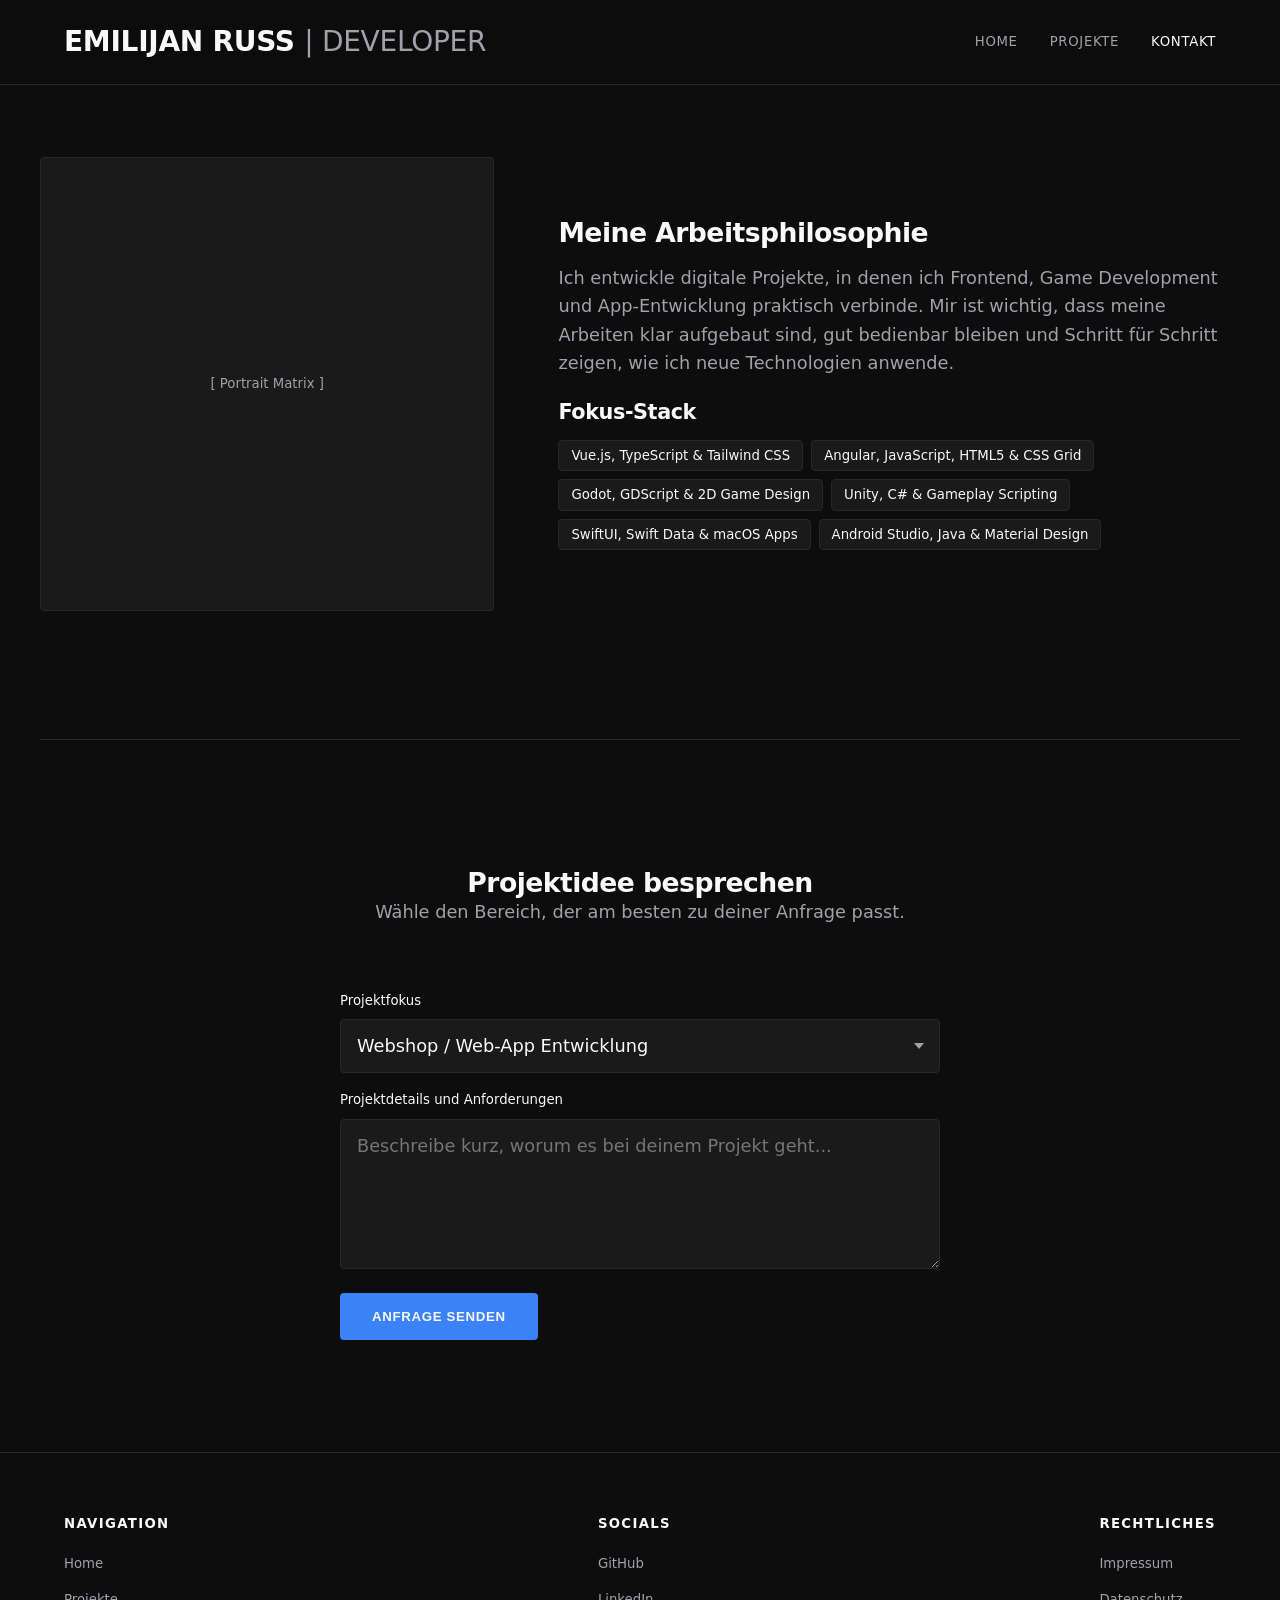
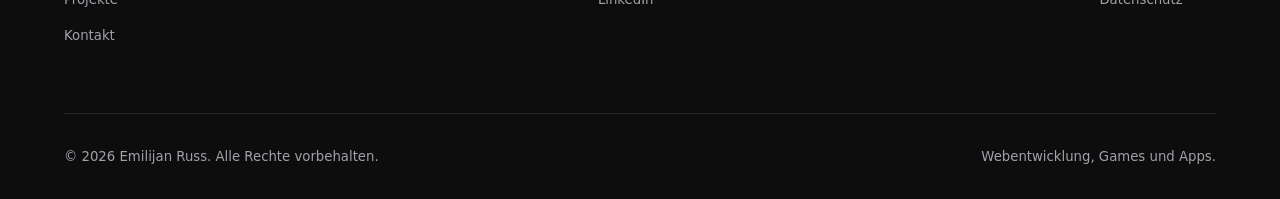
==== commit 1683fe14: "Change Project Contents, Change Texts" ====
--- a/html/kontakt.html
+++ b/html/kontakt.html
@@ -3,21 +3,21 @@
   <head>
     <meta charset="UTF-8" />
     <meta name="viewport" content="width=device-width, initial-scale=1.0" />
-    <title>Developer Portfolio | Contact</title>
+    <title>Emilijan Russ | Kontakt</title>
     <link rel="stylesheet" href="../css/style.css" />
   </head>
 
   <body>
     <header class="site-header">
       <div class="container header-inner">
-        <div class="logo">[Mein Name] <span>| Developer</span></div>
+        <div class="logo">Emilijan Russ <span>| Developer</span></div>
         <nav aria-label="Hauptnavigation">
           <ul class="nav-list">
             <li><a href="index.html" class="nav-link">Home</a></li>
             <li><a href="projekte.html" class="nav-link">Projekte</a></li>
             <li>
               <a href="kontakt.html" class="nav-link active" aria-current="page"
-                >Contact</a
+                >Kontakt</a
               >
             </li>
           </ul>
@@ -26,24 +26,26 @@
     </header>
 
     <main class="container section-spacing">
-      <section class="split-profile-grid" aria-label="Über mich & Vision">
+      <section class="split-profile-grid" aria-label="Über mich und Vision">
         <div class="profile-image-placeholder"></div>
         <div>
           <h1 style="margin-bottom: var(--space-sm)">
             Meine Arbeitsphilosophie
           </h1>
           <p style="margin-bottom: var(--space-md)">
-            Ich entwickele Software aus der Überzeugung heraus, dass das Web
-            keine schwerfälligen Abstraktionsebenen braucht, sondern saubere
-            native Strukturen. Ich biete fundiertes Frontend-Engineering und
-            performante UI-Architekturen für komplexe Web-Systeme.
+            Ich entwickle Webshops, Web-Apps, kleine Games und Apps als
+            praxisnahe Projekte. Dabei lerne ich neue Technologien direkt am
+            Ergebnis: mit klaren Interfaces, sauberer Logik und nachvollziehbarer
+            Struktur.
           </p>
           <h3>Fokus-Stack</h3>
           <ul class="tech-tag-list">
-            <li class="tech-tag">HTML5 Application Semantics</li>
-            <li class="tech-tag">Pure CSS Grid & Custom Property State</li>
-            <li class="tech-tag">Vanilla JavaScript (ES6+)</li>
-            <li class="tech-tag">Performance Auditing</li>
+            <li class="tech-tag">Vue.js, TypeScript & Tailwind CSS</li>
+            <li class="tech-tag">Angular, JavaScript, HTML5 & CSS Grid</li>
+            <li class="tech-tag">Godot, GDScript & 2D Game Design</li>
+            <li class="tech-tag">Unity, C# & Gameplay Scripting</li>
+            <li class="tech-tag">SwiftUI, Swift Data & macOS Apps</li>
+            <li class="tech-tag">Android Studio, Java & Material Design</li>
           </ul>
         </div>
       </section>
@@ -56,8 +58,8 @@
         "
       >
         <div style="text-align: center; margin-bottom: var(--space-xl)">
-          <h2 id="form-title">Infrastruktur-Projekt besprechen</h2>
-          <p>Wähle das entsprechende Fachgebiet für eine direkte Zuweisung.</p>
+          <h2 id="form-title">Projektidee besprechen</h2>
+          <p>Wähle den Bereich, der am besten zu deiner Anfrage passt.</p>
         </div>
 
         <form class="form-stack" action="#" method="POST">
@@ -69,16 +71,21 @@
                 font-size: var(--fs-small);
                 margin-bottom: var(--space-xs);
               "
-              >Projektfokus (Automatische Zuordnung)</label
+              >Projektfokus</label
             >
             <div class="select-wrapper">
               <select id="routing-subject" class="custom-select" name="subject">
-                <option value="ui-engineering">
-                  UI-Architecture / Core Engineering
+                <option value="web-development">
+                  Webshop / Web-App Entwicklung
                 </option>
-                <option value="design-system">Design System Integration</option>
-                <option value="performance-audit">
-                  Performance Audit & Refactoring
+                <option value="game-development">
+                  Game Development mit Godot oder Unity
+                </option>
+                <option value="desktop-development">
+                  macOS App mit SwiftUI
+                </option>
+                <option value="mobile-development">
+                  Android App mit Java und Material Design
                 </option>
               </select>
             </div>
@@ -92,12 +99,12 @@
                 font-size: var(--fs-small);
                 margin-bottom: var(--space-xs);
               "
-              >Projektdetails & Anforderungen</label
+              >Projektdetails und Anforderungen</label
             >
             <textarea
               id="project-details"
               class="form-textarea"
-              placeholder="Beschreibe kurz deine technische Ausgangslage..."
+              placeholder="Beschreibe kurz, worum es bei deinem Projekt geht..."
               name="message"
               required
             ></textarea>
@@ -108,7 +115,7 @@
             class="btn btn-primary"
             style="align-self: flex-start"
           >
-            Anfrage einreichen
+            Anfrage senden
           </button>
           <p class="form-status" aria-live="polite"></p>
         </form>
@@ -123,14 +130,28 @@
             <ul class="footer-links">
               <li><a href="index.html">Home</a></li>
               <li><a href="projekte.html">Projekte</a></li>
-              <li><a href="kontakt.html">Contact</a></li>
+              <li><a href="kontakt.html">Kontakt</a></li>
             </ul>
           </div>
           <div class="footer-col">
             <h4>Socials</h4>
             <ul class="footer-links">
-              <li><a href="#" target="_blank" rel="noopener">GitHub</a></li>
-              <li><a href="#" target="_blank" rel="noopener">LinkedIn</a></li>
+              <li>
+                <a
+                  href="https://github.com/Emi15454"
+                  target="_blank"
+                  rel="noopener"
+                  >GitHub</a
+                >
+              </li>
+              <li>
+                <a
+                  href="https://linkedin.com/in/emilijanruss"
+                  target="_blank"
+                  rel="noopener"
+                  >LinkedIn</a
+                >
+              </li>
             </ul>
           </div>
           <div class="footer-col">
@@ -143,9 +164,9 @@
         </div>
         <div class="footer-bottom">
           <p class="footer-copyright">
-            &copy; 2026 [Mein Name]. Alle Rechte vorbehalten.
+            &copy; 2026 Emilijan Russ. Alle Rechte vorbehalten.
           </p>
-          <p>No Framework Blueprint.</p>
+          <p>Webentwicklung, Games und Apps.</p>
         </div>
       </div>
     </footer>
--- a/css/style.css
+++ b/css/style.css
@@ -88,6 +88,107 @@
   max-width: 100%;
 }
 
+@keyframes fadeInUp {
+  from {
+    opacity: 0;
+    transform: translateY(16px);
+  }
+  to {
+    opacity: 1;
+    transform: translateY(0);
+  }
+}
+
+@keyframes fadeInLeft {
+  from {
+    opacity: 0;
+    transform: translateX(-12px);
+  }
+  to {
+    opacity: 1;
+    transform: translateX(0);
+  }
+}
+
+.hero-pitch,
+.hero-lead,
+.hero .btn,
+.project-card,
+.newsletter-text,
+.newsletter-form,
+.split-profile-grid,
+.profile-image-placeholder,
+.form-stack > div,
+.form-stack .btn,
+.form-stack .form-status {
+  animation: fadeInUp 0.7s ease both;
+}
+
+.project-card:nth-child(2) {
+  animation-delay: 0.08s;
+}
+
+.project-card:nth-child(3) {
+  animation-delay: 0.16s;
+}
+
+.newsletter-form {
+  animation-delay: 0.12s;
+}
+
+.split-profile-grid {
+  animation: fadeInUp 0.75s ease both;
+}
+
+.profile-image-placeholder {
+  animation: fadeInLeft 0.8s ease both;
+  animation-delay: 0.1s;
+}
+
+.form-stack > div:nth-child(2) {
+  animation-delay: 0.08s;
+}
+
+.form-stack > div:nth-child(3) {
+  animation-delay: 0.16s;
+}
+
+.form-stack .btn {
+  animation-delay: 0.24s;
+}
+
+.form-stack .form-status {
+  animation-delay: 0.3s;
+}
+
+.tech-tag {
+  animation: fadeInUp 0.45s ease both;
+}
+
+.tech-tag:nth-child(2) {
+  animation-delay: 0.06s;
+}
+
+.tech-tag:nth-child(3) {
+  animation-delay: 0.12s;
+}
+
+.tech-tag:nth-child(4) {
+  animation-delay: 0.18s;
+}
+
+.hero-pitch {
+  animation-delay: 0.05s;
+}
+
+.hero-lead {
+  animation-delay: 0.12s;
+}
+
+.hero .btn {
+  animation-delay: 0.2s;
+}
+
 /* Layout-Hilfsklassen */
 .container {
   width: 100%;
@@ -414,13 +515,15 @@
 
 .project-gallery {
   display: grid;
-  grid-template-columns: repeat(2, 1fr);
+  grid-template-columns: repeat(2, minmax(0, 1fr));
   gap: var(--space-sm);
+  align-items: start;
 }
 
 .gallery-item {
   width: 100%;
   aspect-ratio: 4 / 3;
+  min-height: clamp(180px, 24vw, 240px);
   background-color: var(--bg-secondary);
   border: 1px solid var(--border-color);
   border-radius: 6px;
@@ -443,8 +546,9 @@
 }
 
 .gallery-item.featured {
-  grid-column: span 2;
+  grid-column: 1 / -1;
   aspect-ratio: 16 / 9;
+  min-height: clamp(260px, 38vw, 420px);
 }
 
 .gallery-item::before {
@@ -548,6 +652,34 @@
   gap: var(--space-lg);
 }
 
+@media (max-width: 900px) {
+  .detail-grid {
+    grid-template-columns: 1fr;
+    gap: var(--space-lg);
+  }
+
+  .sidebar-sticky {
+    position: static;
+  }
+}
+
+@media (max-width: 640px) {
+  .project-gallery {
+    grid-template-columns: 1fr;
+    gap: var(--space-sm);
+  }
+
+  .gallery-item {
+    min-height: 220px;
+  }
+
+  .gallery-item.featured {
+    grid-column: 1 / -1;
+    aspect-ratio: 16 / 9;
+    min-height: 260px;
+  }
+}
+
 .meta-block h3 {
   font-size: var(--fs-small);
   text-transform: uppercase;
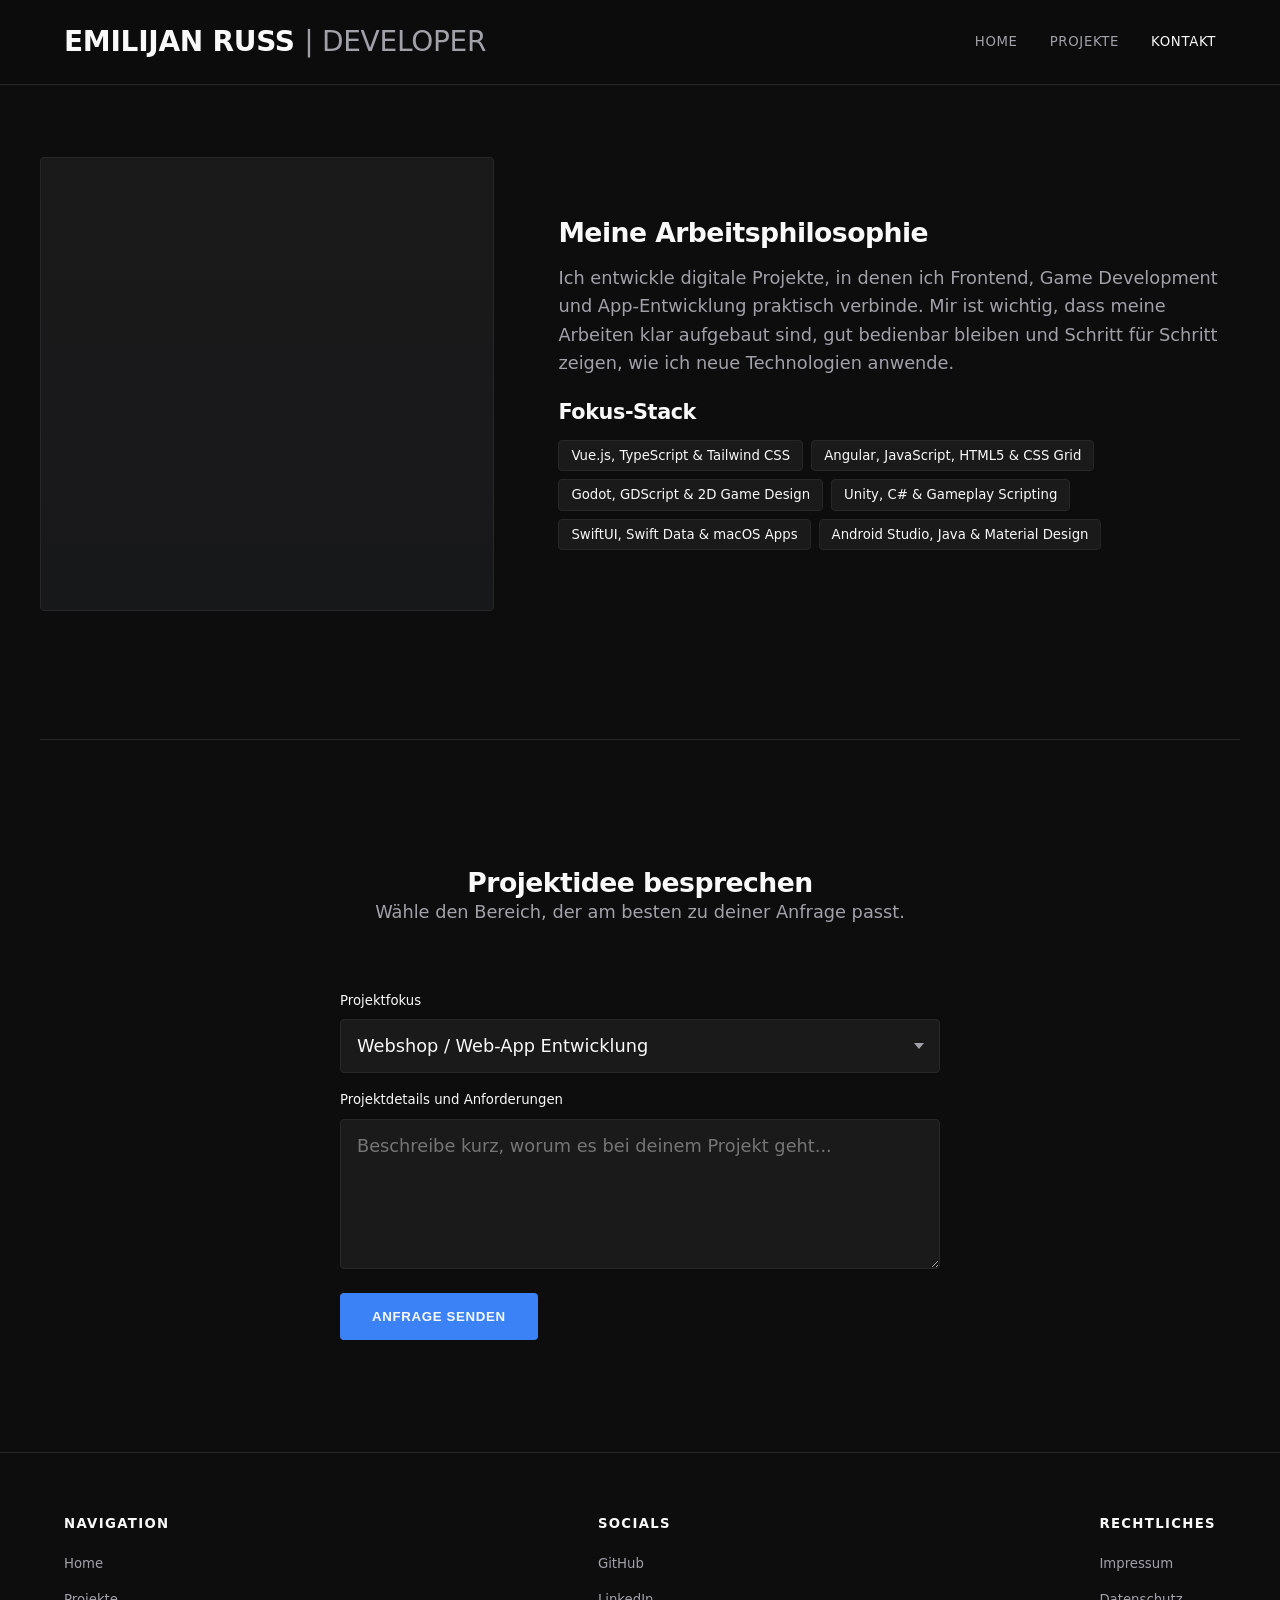
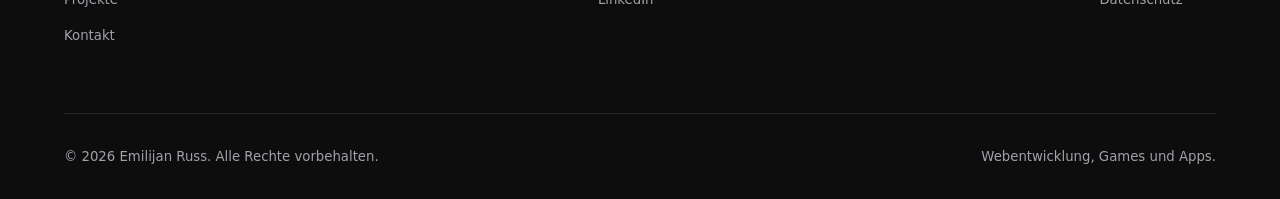
==== commit bb381fc6: "Change Contact Image, change styling of Image" ====
--- a/html/kontakt.html
+++ b/html/kontakt.html
@@ -27,7 +27,11 @@
 
     <main class="container section-spacing">
       <section class="split-profile-grid" aria-label="Über mich und Vision">
-        <div class="profile-image-placeholder"></div>
+        <div
+          class="profile-image-placeholder"
+          role="img"
+          aria-label="Cleaner Arbeitsplatz mit Laptop, Pflanze und Notizbuch"
+        ></div>
         <div>
           <h1 style="margin-bottom: var(--space-sm)">
             Meine Arbeitsphilosophie
--- a/css/style.css
+++ b/css/style.css
@@ -803,19 +803,25 @@
   width: 100%;
   aspect-ratio: 1 / 1;
   background-color: var(--bg-secondary);
+  background-image: url("https://images.unsplash.com/photo-1499951360447-b19be8fe80f5?q=80&w=1470&auto=format&fit=crop&ixlib=rb-4.1.0&ixid=M3wxMjA3fDB8MHxwaG90by1wYWdlfHx8fGVufDB8fHx8fA%3D%3D");
+  background-size: cover;
+  background-position: center;
   border: 1px solid var(--border-color);
   border-radius: 4px;
   position: relative;
+  overflow: hidden;
 }
 
 .profile-image-placeholder::before {
-  content: "[ Portrait Matrix ]";
+  content: "";
   position: absolute;
-  top: 50%;
-  left: 50%;
-  transform: translate(-50%, -50%);
-  color: var(--text-muted);
-  font-size: var(--fs-small);
+  inset: 0;
+  background: linear-gradient(
+    180deg,
+    rgba(6, 12, 24, 0.02),
+    rgba(6, 12, 24, 0.14)
+  );
+  pointer-events: none;
 }
 
 .tech-tag-list {
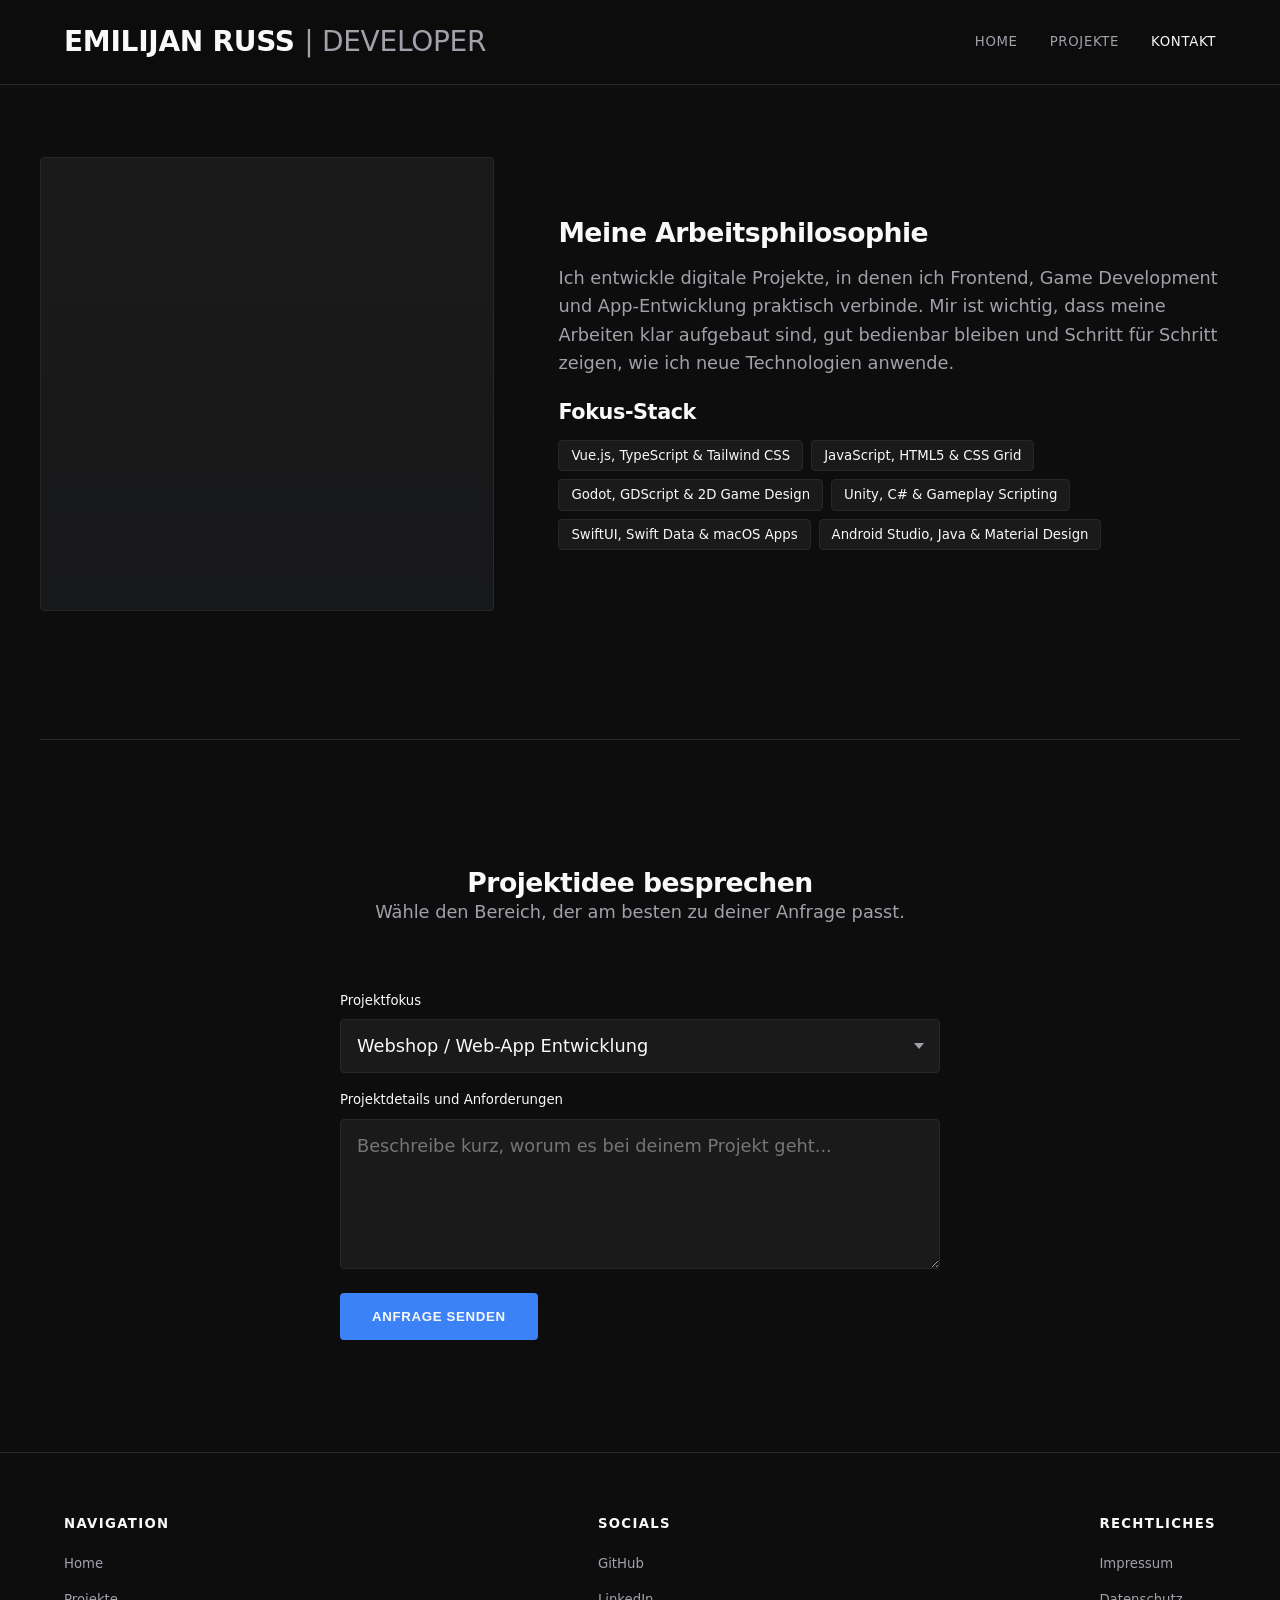
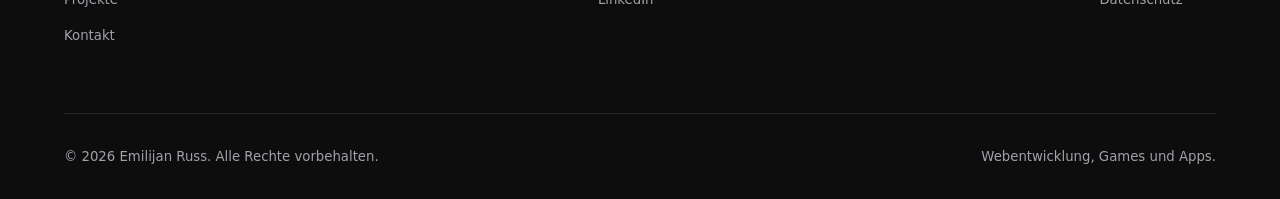
==== commit 73944fea: "change file paths, relocate index.html" ====
--- a/html/kontakt.html
+++ b/html/kontakt.html
@@ -13,7 +13,7 @@
         <div class="logo">Emilijan Russ <span>| Developer</span></div>
         <nav aria-label="Hauptnavigation">
           <ul class="nav-list">
-            <li><a href="index.html" class="nav-link">Home</a></li>
+            <li><a href="../index.html" class="nav-link">Home</a></li>
             <li><a href="projekte.html" class="nav-link">Projekte</a></li>
             <li>
               <a href="kontakt.html" class="nav-link active" aria-current="page"
@@ -39,13 +39,13 @@
           <p style="margin-bottom: var(--space-md)">
             Ich entwickle Webshops, Web-Apps, kleine Games und Apps als
             praxisnahe Projekte. Dabei lerne ich neue Technologien direkt am
-            Ergebnis: mit klaren Interfaces, sauberer Logik und nachvollziehbarer
-            Struktur.
+            Ergebnis: mit klaren Interfaces, sauberer Logik und
+            nachvollziehbarer Struktur.
           </p>
           <h3>Fokus-Stack</h3>
           <ul class="tech-tag-list">
             <li class="tech-tag">Vue.js, TypeScript & Tailwind CSS</li>
-            <li class="tech-tag">Angular, JavaScript, HTML5 & CSS Grid</li>
+            <li class="tech-tag">JavaScript, HTML5 & CSS Grid</li>
             <li class="tech-tag">Godot, GDScript & 2D Game Design</li>
             <li class="tech-tag">Unity, C# & Gameplay Scripting</li>
             <li class="tech-tag">SwiftUI, Swift Data & macOS Apps</li>
@@ -132,7 +132,7 @@
           <div class="footer-col">
             <h4>Navigation</h4>
             <ul class="footer-links">
-              <li><a href="index.html">Home</a></li>
+              <li><a href="../index.html">Home</a></li>
               <li><a href="projekte.html">Projekte</a></li>
               <li><a href="kontakt.html">Kontakt</a></li>
             </ul>
--- a/css/style.css
+++ b/css/style.css
@@ -343,7 +343,6 @@
 }
 
 .card-image::before {
-  content: "Project Asset";
   position: absolute;
   top: 50%;
   left: 50%;
